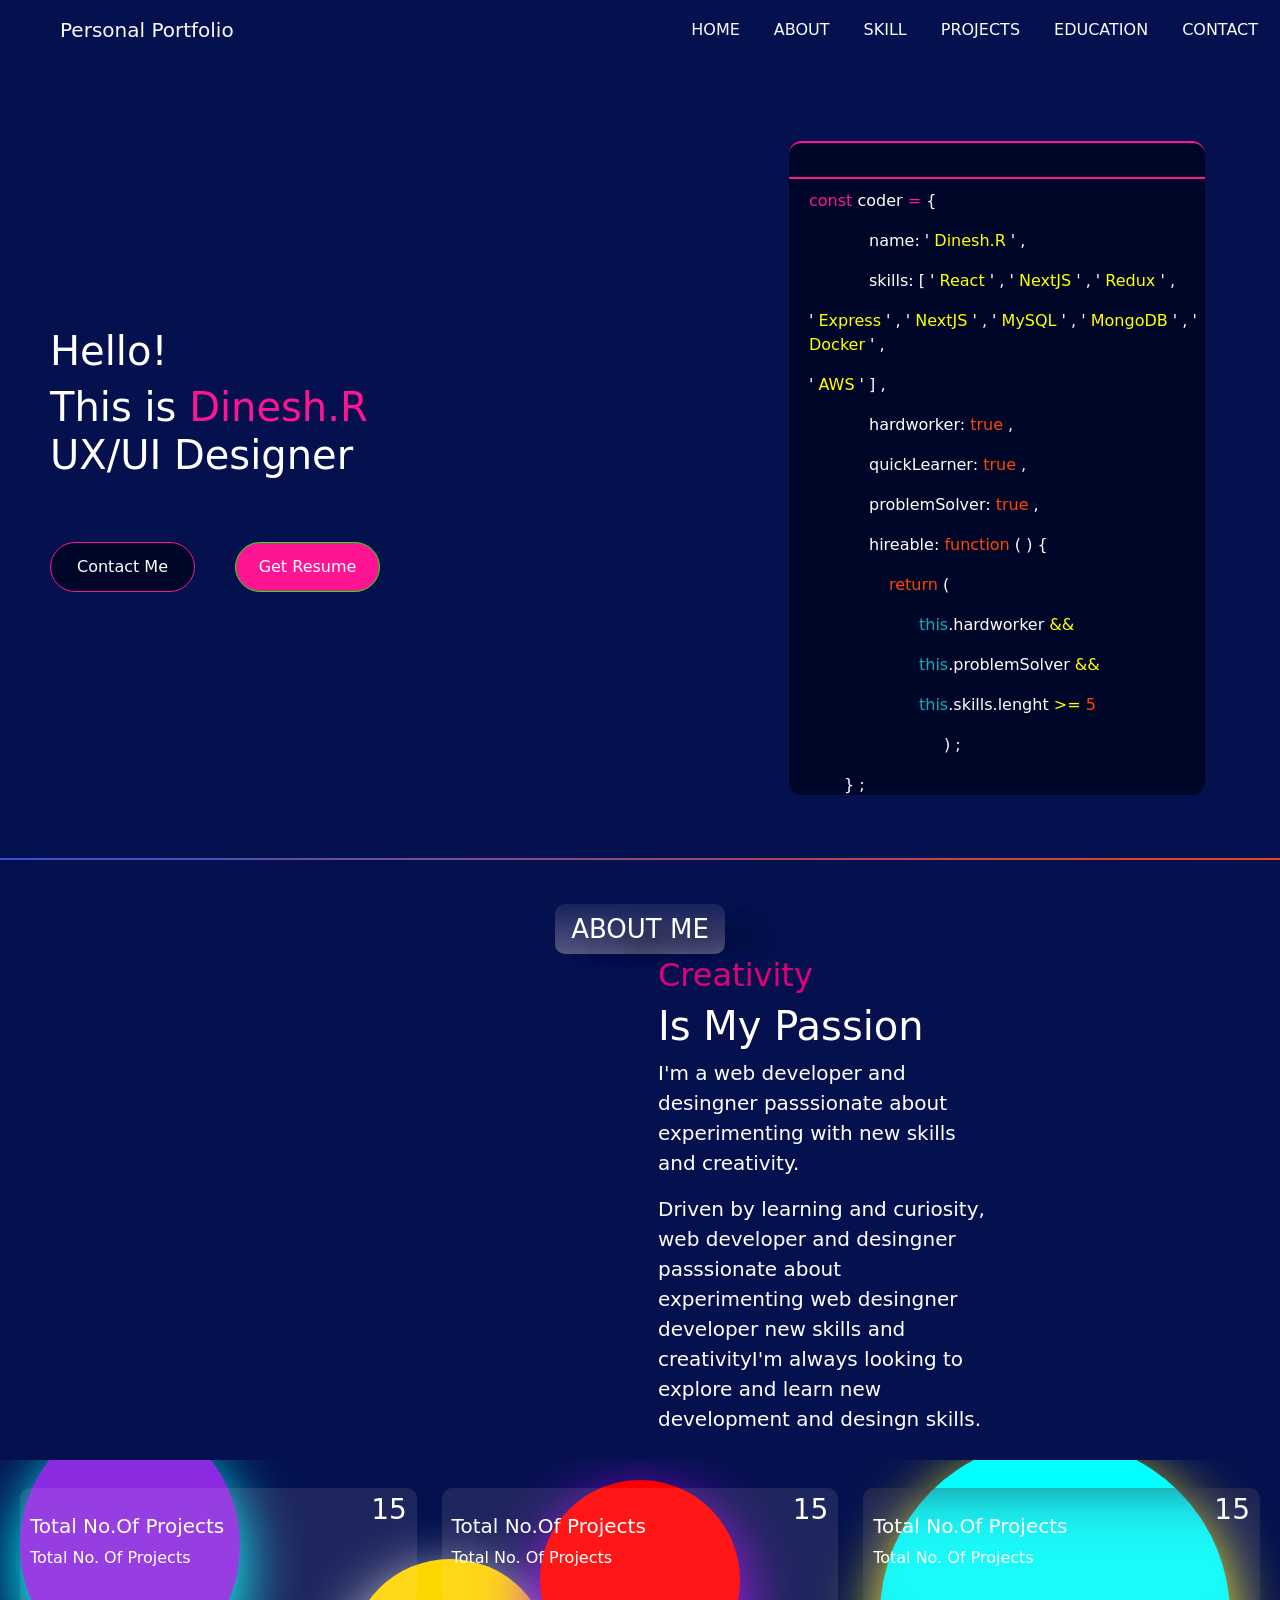
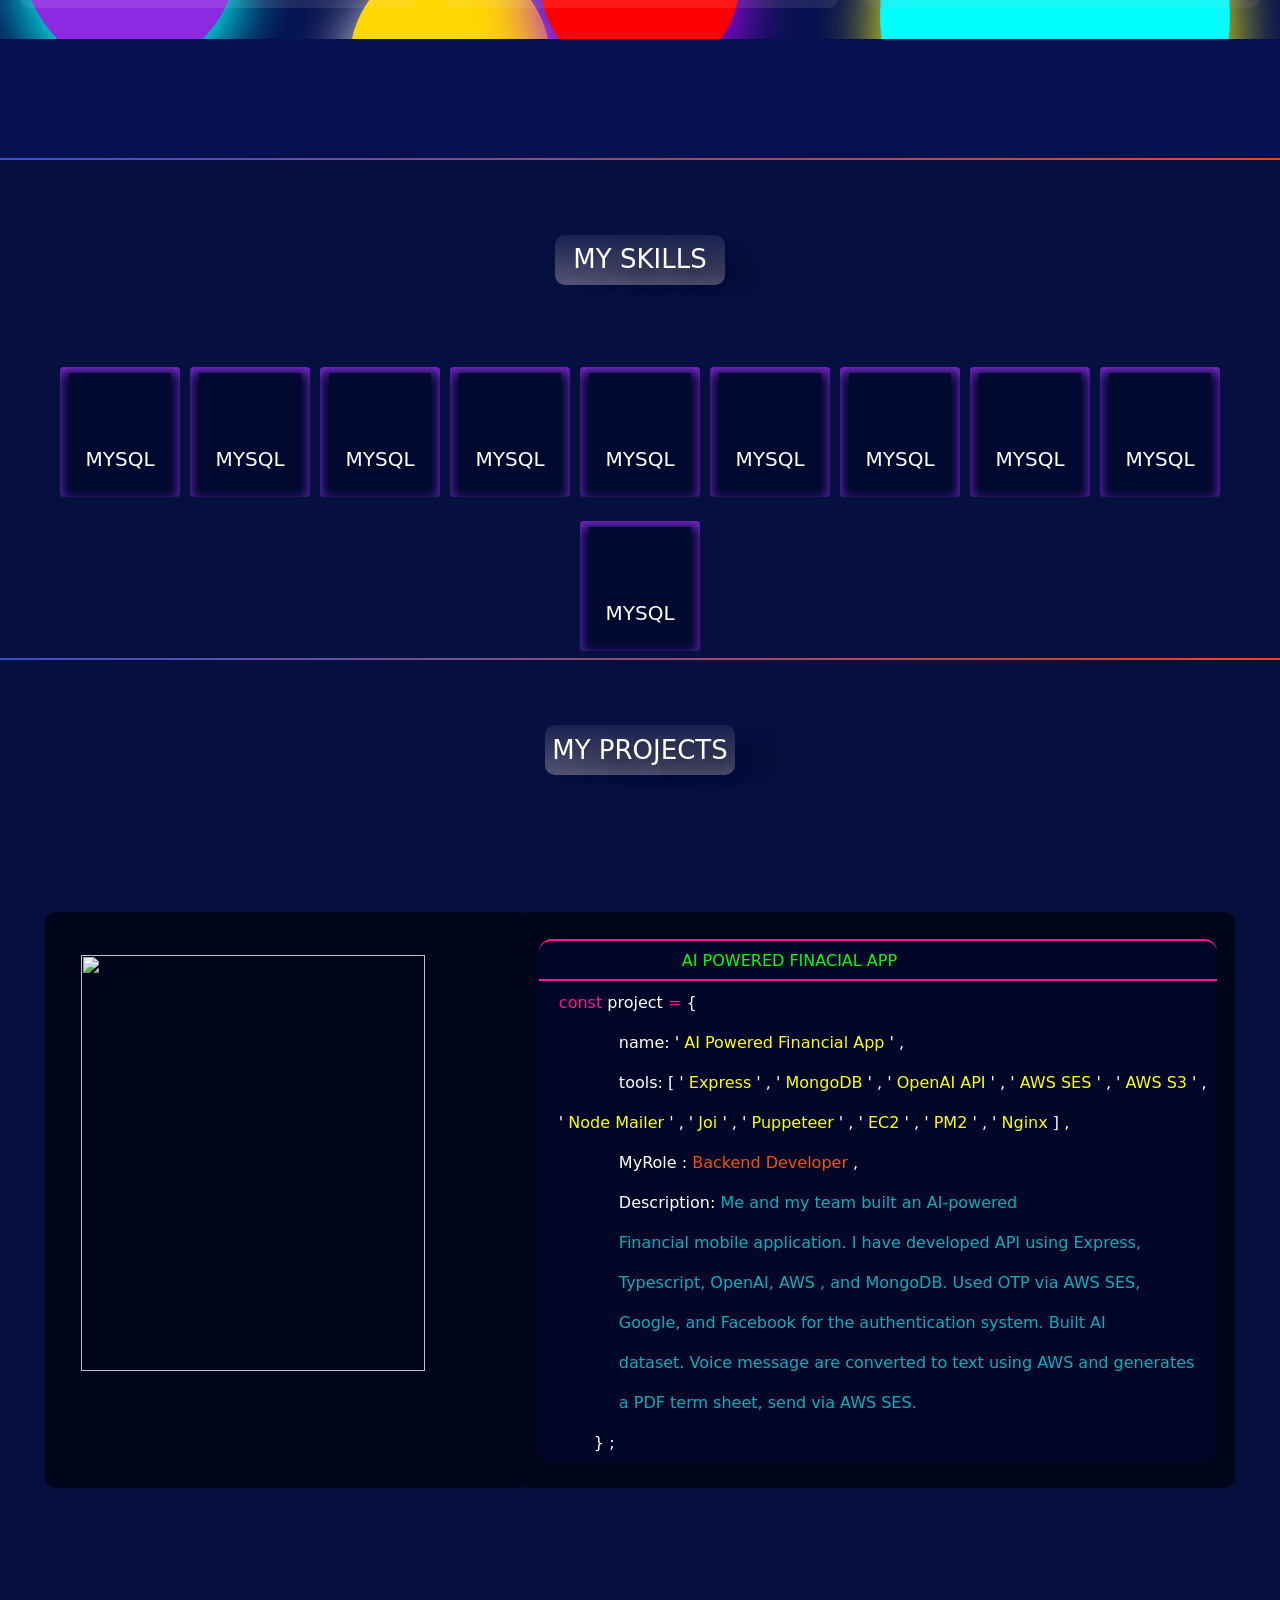
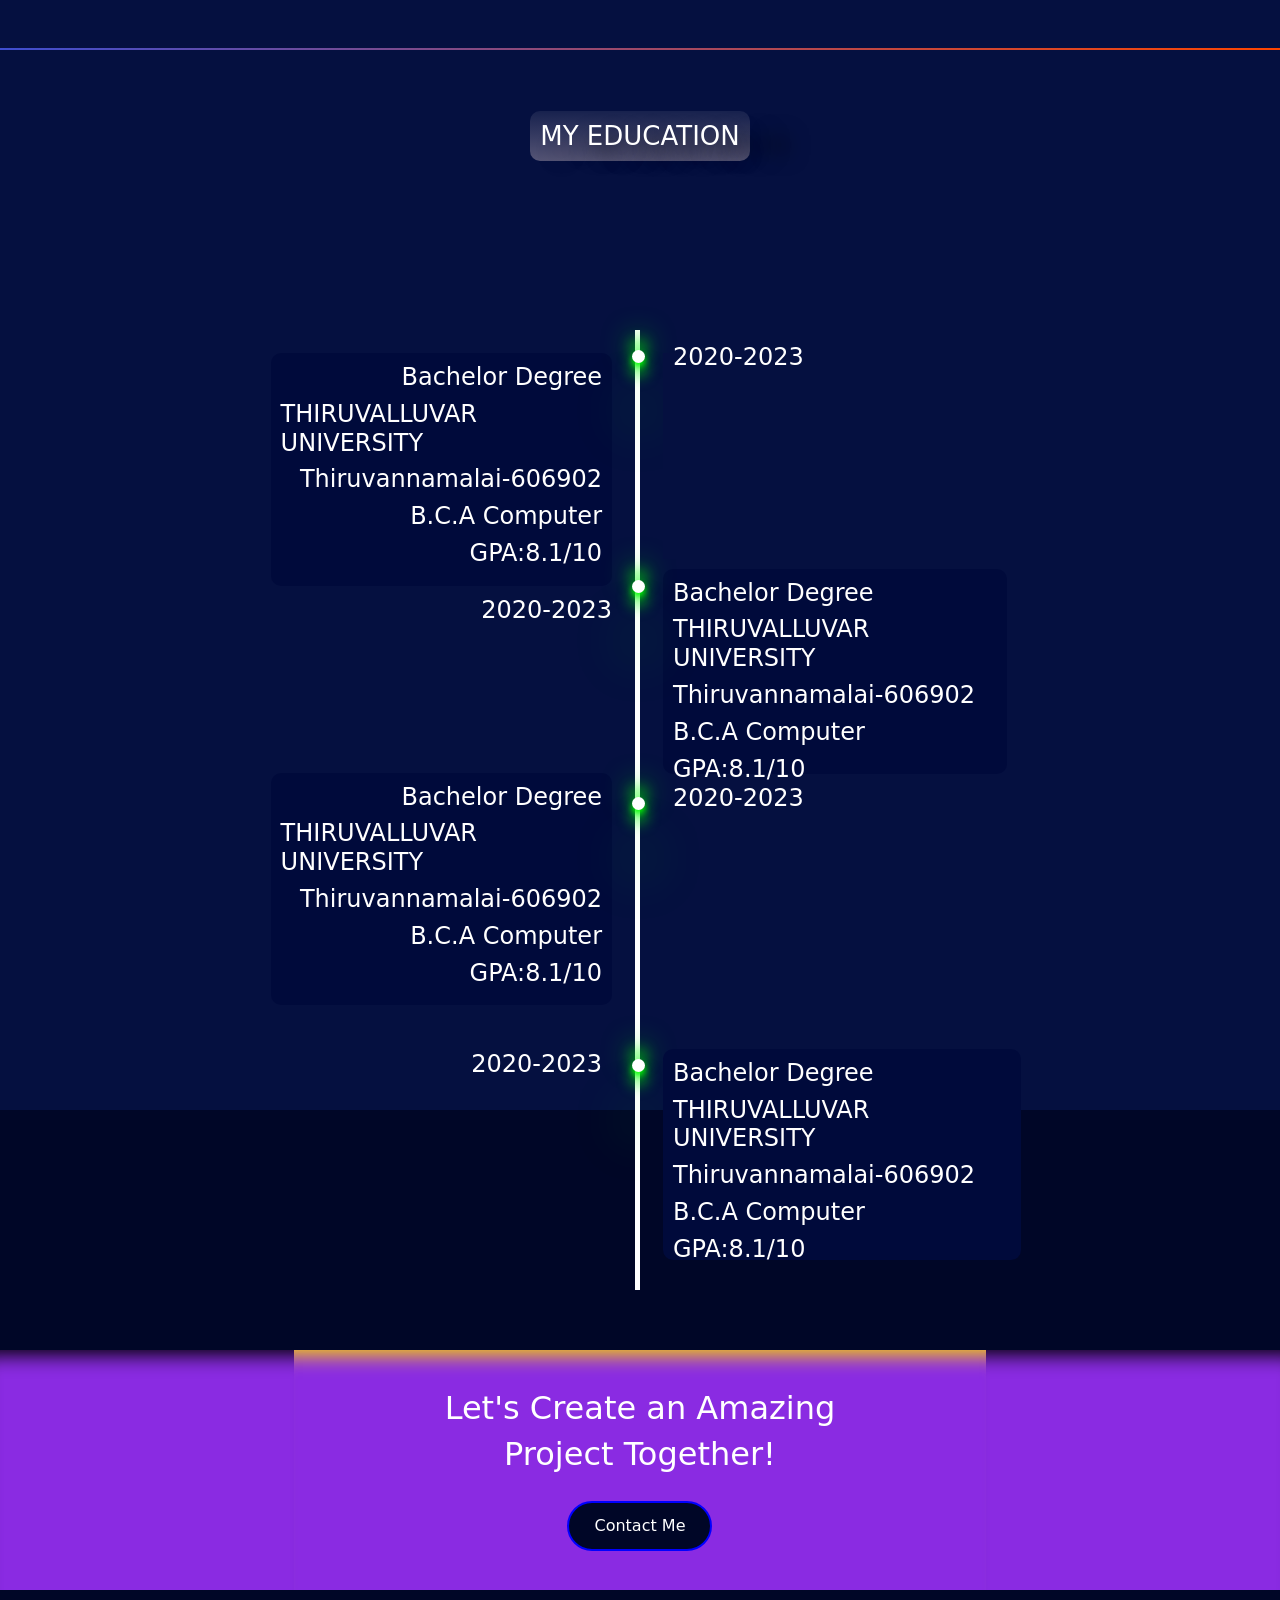
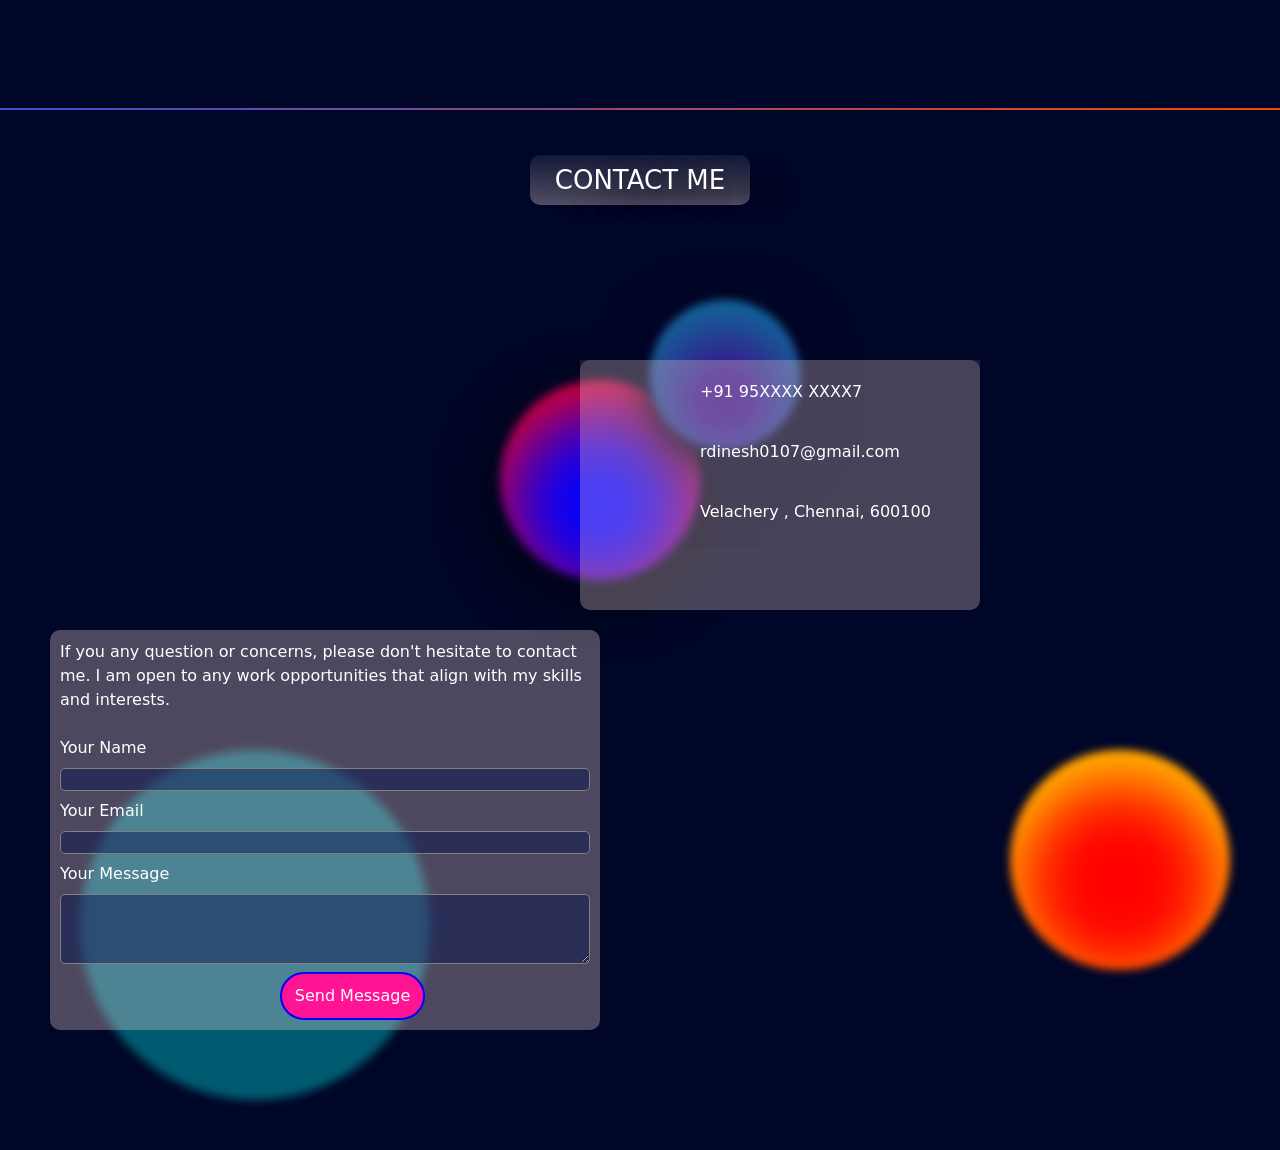
==== index.html @ 6c759d69 "Rename Portfolio-(project-1).html to index.html" ====
<!doctype html>
<html>
<head>
<title></title>
<script src="https://kit.fontawesome.com/ef18cf2ed0.js" crossorigin="anonymous"></script>
<meta name="viewport" content="width=device-width, initial-scale=1.0" />
<link href="https://cdn.jsdelivr.net/npm/bootstrap@5.0.2/dist/css/bootstrap.min.css" rel="stylesheet" integrity="sha384-EVSTQN3/azprG1Anm3QDgpJLIm9Nao0Yz1ztcQTwFspd3yD65VohhpuuCOmLASjC" crossorigin="anonymous">
<link rel="stylesheet" type="text/css" href="./Portfolio-(project-1).CSS"/>
</head>
<body>
    <nav class="navbar navbar-expand-lg navbar-light  abc  ">
  <div class="container-fluid abc ">
    <a class="navbar-brand text-light ps-5" href="#">Personal Portfolio</a>
    <button class="navbar-toggler bg-light" type="button" data-bs-toggle="collapse" data-bs-target="#navbarNavAltMarkup" aria-controls="navbarNavAltMarkup" aria-expanded="false" aria-label="Toggle navigation">
      <span class="navbar-toggler-icon"></span>
    </button>
    <div class="collapse navbar-collapse flex-grow-0   " id="navbarNavAltMarkup">
      <div class="navbar-nav gap-3 hasp text-light">
        <a class="nav-link active text-light" href="#">HOME</a>
        <a class="nav-link active text-light" href="#">ABOUT</a>
        <a class="nav-link active text-light" href="#">SKILL</a>
        <a class="nav-link active text-light" href="#" tabindex="-1" aria-disabled="true">PROJECTS</a>
        <a class="nav-link active text-light" href="#">EDUCATION</a>
        <a class="nav-link active text-light" href="#">CONTACT</a>
      </div>
    </div>
  </div>
</nav>
<div class="hello">
    <div class="hello1">
    <h1>Hello!</h1>
    <h1 class="this1">This is <Span class="dinesh">Dinesh.R</Span> UX/UI Designer</h1>
    <div class="icon">
        <a href="#"><i class="fa-brands fa-github"></i></a>
        <a href="#"><i class="fa-brands fa-x-twitter"></i></a>
        <a href="#"><i class="fa-brands fa-facebook"></i></a>
        <a href="#"><i class="fa-brands fa-square-linkedin"></i></a>
        <a href="#"><i class="fa-solid fa-square-envelope"></i></a>
    </div>
    <div class="meget">
        <button class="contact">Contact Me</button>
        <button class="get">Get Resume</button>
    </div>
    </div>
    <div class="hello2">
        <div class="hello22">

          <div class="heo22">
             <div class="line">
            <p class="colo1"><i class="fa-solid fa-circle"></i></p>
            <p class="colo2"><i class="fa-solid fa-circle"></i></p>
            <p class="colo3"><i class="fa-solid fa-circle"></i></p>
          </div>
            <P class="wh"><span class="co">const</span> coder <span class="co">=</span> { </P>
            <p class="nam">name: '<span class="sal"> Dinesh.R</span> ' ,</p>
            <P class="skil">skills:  [ ' <span class="sal">React</span> ' , ' <span class="sal">NextJS</span> ' , ' <span class="sal">Redux</span> ' , </P>
            <P class="exp"> ' <span class="sal">Express</span> ' , ' <span class="sal">NextJS</span> ' , ' <span class="sal">MySQL</span> ' , ' <span class="sal">MongoDB</span> ' ,  ' <span class="sal">Docker</span> ' , </P>
            <p class="exp"> ' <span class="sal">AWS</span> ' ] , </p>
            <p class="nam">hardworker: <span class="true">true</span> ,</p>
            <p class="nam">quickLearner: <span class="true">true</span> ,</p>
              <p class="nam">problemSolver: <span class="true">true</span> ,</p>
            <p class="nam">hireable: <span class="true">function</span> ( ) {</p>
            <p class="nam1"><span class="true">return</span> (</p>
            <p class="nam2"><span class="this">this</span>.hardworker <span class="sal"> && </span> </p>
            <p class="nam2"><span class="this">this</span>.problemSolver <span class="sal"> && </span> </p>
            <p class="nam2"><span class="this">this</span>.skills.lenght <span class="sal">  >= </span>   <span class="true">   5</span> </p>
            <p class="nam3"> ) ;</p>
            <p class="nam4"> } ;</p>


          </div>
          <div class="heo23">
          <img class="myphoto" src="c:\Users\DINESH R\AppData\Local\Packages\5319275A.WhatsAppDesktop_cv1g1gvanyjgm\LocalState\sessions\A6788C6995C9A8C05C9B4C9B90FE7F0E981AE7CE\transfers\2026-08\WhatsApp Image 2026-02-20 at 7.03.58 PM.jpeg"/>
          </div>
        </div>
    </div>
</div>
<div class="aboutme">
  <div class="abome">
  <button class="out" href="#">ABOUT ME</button>
  </div>
  <div class="dot">
  <div class="dot1">
    <div class="fl1">
        <!-- icon -->
    <i class="fa-regular fa-circle"></i>
    <i class="fa-solid fa-circle"></i>
    <i class="fa-regular fa-circle"></i>
    <i class="fa-solid fa-circle"></i>
    <i class="fa-solid fa-circle"></i>
    <i class="fa-solid fa-circle"></i>
    <i class="fa-solid fa-circle"></i>
    <i class="fa-solid fa-circle"></i>
    <i class="fa-solid fa-circle"></i>
    <i class="fa-solid fa-circle"></i>
    <i class="fa-solid fa-circle"></i>
    <i class="fa-solid fa-circle"></i>
    <i class="fa-solid fa-circle"></i>
    <i class="fa-solid fa-circle"></i>
    <i class="fa-solid fa-circle"></i>
    <i class="fa-solid fa-circle"></i>
    <i class="fa-solid fa-circle"></i>
    <i class="fa-solid fa-circle"></i>
</div>
<div class="fl1">
    <i class="fa-solid fa-circle"></i>
    <i class="fa-regular fa-circle"></i>
    <i class="fa-solid fa-circle"></i>
    <i class="fa-regular fa-circle"></i>
    <i class="fa-solid fa-circle"></i>
    <i class="fa-solid fa-circle"></i>
    <i class="fa-solid fa-circle"></i>
    <i class="fa-solid fa-circle"></i>
    <i class="fa-solid fa-circle"></i>
    <i class="fa-solid fa-circle"></i>
    <i class="fa-solid fa-circle"></i>
    <i class="fa-solid fa-circle"></i>
    <i class="fa-solid fa-circle"></i>
    <i class="fa-solid fa-circle"></i>
    <i class="fa-solid fa-circle"></i>
    <i class="fa-solid fa-circle"></i>
    <i class="fa-solid fa-circle"></i>
    <i class="fa-solid fa-circle"></i>
</div>
<div class="fl1">
    <i class="fa-solid fa-circle"></i>
    <i class="fa-solid fa-circle"></i>
    <i class="fa-regular fa-circle"></i>
    <i class="fa-solid fa-circle"></i>
    <i class="fa-regular fa-circle"></i>
    <i class="fa-solid fa-circle"></i>
    <i class="fa-solid fa-circle"></i>
    <i class="fa-solid fa-circle"></i>
    <i class="fa-solid fa-circle"></i>
    <i class="fa-solid fa-circle"></i>
    <i class="fa-solid fa-circle"></i>
    <i class="fa-solid fa-circle"></i>
    <i class="fa-solid fa-circle"></i>
    <i class="fa-solid fa-circle"></i>
    <i class="fa-solid fa-circle"></i>
    <i class="fa-solid fa-circle"></i>
    <i class="fa-solid fa-circle"></i>
    <i class="fa-solid fa-circle"></i>
</div>
<div class="fl1">
    <i class="fa-solid fa-circle"></i>
    <i class="fa-solid fa-circle"></i>
    <i class="fa-solid fa-circle"></i>
    <i class="fa-regular fa-circle"></i>
    <i class="fa-solid fa-circle"></i>
    <i class="fa-regular fa-circle"></i>
    <i class="fa-solid fa-circle"></i>
    <i class="fa-solid fa-circle"></i>
    <i class="fa-solid fa-circle"></i>
    <i class="fa-solid fa-circle"></i>
    <i class="fa-solid fa-circle"></i>
    <i class="fa-solid fa-circle"></i>
    <i class="fa-solid fa-circle"></i>
    <i class="fa-solid fa-circle"></i>
    <i class="fa-solid fa-circle"></i>
    <i class="fa-solid fa-circle"></i>
    <i class="fa-solid fa-circle"></i>
    <i class="fa-solid fa-circle"></i>
</div>
<div class="fl1">
    <i class="fa-solid fa-circle"></i>
    <i class="fa-solid fa-circle"></i>
    <i class="fa-solid fa-circle"></i>
    <i class="fa-solid fa-circle"></i>
    <i class="fa-regular fa-circle"></i>
    <i class="fa-solid fa-circle"></i>
    <i class="fa-regular fa-circle"></i>
    <i class="fa-solid fa-circle"></i>
    <i class="fa-solid fa-circle"></i>
    <i class="fa-solid fa-circle"></i>
    <i class="fa-solid fa-circle"></i>
    <i class="fa-solid fa-circle"></i>
    <i class="fa-solid fa-circle"></i>
    <i class="fa-solid fa-circle"></i>
    <i class="fa-solid fa-circle"></i>
    <i class="fa-solid fa-circle"></i>
    <i class="fa-solid fa-circle"></i>
    <i class="fa-solid fa-circle"></i>
</div>
<div class="fl1">
    <i class="fa-solid fa-circle"></i>
    <i class="fa-solid fa-circle"></i>
    <i class="fa-solid fa-circle"></i>
    <i class="fa-solid fa-circle"></i>
    <i class="fa-solid fa-circle"></i>
    <i class="fa-regular fa-circle"></i>
    <i class="fa-solid fa-circle"></i>
    <i class="fa-regular fa-circle"></i>
    <i class="fa-solid fa-circle"></i>
    <i class="fa-solid fa-circle"></i>
    <i class="fa-solid fa-circle"></i>
    <i class="fa-solid fa-circle"></i>
    <i class="fa-solid fa-circle"></i>
    <i class="fa-solid fa-circle"></i>
    <i class="fa-solid fa-circle"></i>
    <i class="fa-solid fa-circle"></i>
    <i class="fa-solid fa-circle"></i>
    <i class="fa-solid fa-circle"></i>
</div>
<div class="fl1">
    <i class="fa-solid fa-circle"></i>
    <i class="fa-solid fa-circle"></i>
    <i class="fa-solid fa-circle"></i>
    <i class="fa-solid fa-circle"></i>
    <i class="fa-solid fa-circle"></i>
    <i class="fa-solid fa-circle"></i>
    <i class="fa-regular fa-circle"></i>
    <i class="fa-solid fa-circle"></i>
    <i class="fa-regular fa-circle"></i>
    <i class="fa-solid fa-circle"></i>
    <i class="fa-solid fa-circle"></i>
    <i class="fa-solid fa-circle"></i>
    <i class="fa-solid fa-circle"></i>
    <i class="fa-solid fa-circle"></i>
    <i class="fa-solid fa-circle"></i>
    <i class="fa-solid fa-circle"></i>
    <i class="fa-solid fa-circle"></i>
    <i class="fa-solid fa-circle"></i>
</div>
<div class="fl1">
    <i class="fa-solid fa-circle"></i>
    <i class="fa-solid fa-circle"></i>
    <i class="fa-solid fa-circle"></i>
    <i class="fa-solid fa-circle"></i>
    <i class="fa-solid fa-circle"></i>
    <i class="fa-solid fa-circle"></i>
    <i class="fa-solid fa-circle"></i>
    <i class="fa-regular fa-circle"></i>
    <i class="fa-solid fa-circle"></i>
    <i class="fa-regular fa-circle"></i>
    <i class="fa-solid fa-circle"></i>
    <i class="fa-solid fa-circle"></i>
    <i class="fa-solid fa-circle"></i>
    <i class="fa-solid fa-circle"></i>
    <i class="fa-solid fa-circle"></i>
    <i class="fa-solid fa-circle"></i>
    <i class="fa-solid fa-circle"></i>
    <i class="fa-solid fa-circle"></i>
</div>
<div class="fl1">
    <i class="fa-solid fa-circle"></i>
    <i class="fa-solid fa-circle"></i>
    <i class="fa-solid fa-circle"></i>
    <i class="fa-solid fa-circle"></i>
    <i class="fa-solid fa-circle"></i>
    <i class="fa-solid fa-circle"></i>
    <i class="fa-solid fa-circle"></i>
    <i class="fa-solid fa-circle"></i>
    <i class="fa-regular fa-circle"></i>
    <i class="fa-solid fa-circle"></i>
    <i class="fa-regular fa-circle"></i>
    <i class="fa-solid fa-circle"></i>
    <i class="fa-solid fa-circle"></i>
    <i class="fa-solid fa-circle"></i>
    <i class="fa-solid fa-circle"></i>
    <i class="fa-solid fa-circle"></i>
    <i class="fa-solid fa-circle"></i>
    <i class="fa-solid fa-circle"></i>
</div>
<div class="fl1">
    <i class="fa-solid fa-circle"></i>
    <i class="fa-solid fa-circle"></i>
    <i class="fa-solid fa-circle"></i>
    <i class="fa-solid fa-circle"></i>
    <i class="fa-solid fa-circle"></i>
    <i class="fa-solid fa-circle"></i>
    <i class="fa-solid fa-circle"></i>
    <i class="fa-solid fa-circle"></i>
    <i class="fa-solid fa-circle"></i>
    <i class="fa-regular fa-circle"></i>
    <i class="fa-solid fa-circle"></i>
    <i class="fa-regular fa-circle"></i>
    <i class="fa-solid fa-circle"></i>
    <i class="fa-solid fa-circle"></i>
    <i class="fa-solid fa-circle"></i>
    <i class="fa-solid fa-circle"></i>
    <i class="fa-solid fa-circle"></i>
    <i class="fa-solid fa-circle"></i>
</div>
<div class="fl1">
    <i class="fa-solid fa-circle"></i>
    <i class="fa-solid fa-circle"></i>
    <i class="fa-solid fa-circle"></i>
    <i class="fa-solid fa-circle"></i>
    <i class="fa-solid fa-circle"></i>
    <i class="fa-solid fa-circle"></i>
    <i class="fa-solid fa-circle"></i>
    <i class="fa-solid fa-circle"></i>
    <i class="fa-solid fa-circle"></i>
    <i class="fa-solid fa-circle"></i>
    <i class="fa-regular fa-circle"></i>
    <i class="fa-solid fa-circle"></i>
    <i class="fa-regular fa-circle"></i>
    <i class="fa-solid fa-circle"></i>
    <i class="fa-solid fa-circle"></i>
    <i class="fa-solid fa-circle"></i>
    <i class="fa-solid fa-circle"></i>
    <i class="fa-solid fa-circle"></i>
</div>
<div class="fl1">
    <i class="fa-solid fa-circle"></i>
    <i class="fa-solid fa-circle"></i>
    <i class="fa-solid fa-circle"></i>
    <i class="fa-solid fa-circle"></i>
    <i class="fa-solid fa-circle"></i>
    <i class="fa-solid fa-circle"></i>
    <i class="fa-solid fa-circle"></i>
    <i class="fa-solid fa-circle"></i>
    <i class="fa-solid fa-circle"></i>
    <i class="fa-solid fa-circle"></i>
    <i class="fa-solid fa-circle"></i>
    <i class="fa-regular fa-circle"></i>
    <i class="fa-solid fa-circle"></i>
    <i class="fa-regular fa-circle"></i>
    <i class="fa-solid fa-circle"></i>
    <i class="fa-solid fa-circle"></i>
    <i class="fa-solid fa-circle"></i>
    <i class="fa-solid fa-circle"></i>
</div>
<div class="fl1">
    <i class="fa-solid fa-circle"></i>
    <i class="fa-solid fa-circle"></i>
    <i class="fa-solid fa-circle"></i>
    <i class="fa-solid fa-circle"></i>
    <i class="fa-solid fa-circle"></i>
    <i class="fa-solid fa-circle"></i>
    <i class="fa-solid fa-circle"></i>
    <i class="fa-solid fa-circle"></i>
    <i class="fa-solid fa-circle"></i>
    <i class="fa-solid fa-circle"></i>
    <i class="fa-solid fa-circle"></i>
    <i class="fa-solid fa-circle"></i>
    <i class="fa-regular fa-circle"></i>
    <i class="fa-solid fa-circle"></i>
    <i class="fa-regular fa-circle"></i>
    <i class="fa-solid fa-circle"></i>
    <i class="fa-solid fa-circle"></i>
    <i class="fa-solid fa-circle"></i>
</div>
<div class="fl1">
    <i class="fa-solid fa-circle"></i>
    <i class="fa-solid fa-circle"></i>
    <i class="fa-solid fa-circle"></i>
    <i class="fa-solid fa-circle"></i>
    <i class="fa-solid fa-circle"></i>
    <i class="fa-solid fa-circle"></i>
    <i class="fa-solid fa-circle"></i>
    <i class="fa-solid fa-circle"></i>
    <i class="fa-solid fa-circle"></i>
    <i class="fa-solid fa-circle"></i>
    <i class="fa-solid fa-circle"></i>
    <i class="fa-solid fa-circle"></i>
    <i class="fa-solid fa-circle"></i>
    <i class="fa-regular fa-circle"></i>
    <i class="fa-solid fa-circle"></i>
    <i class="fa-regular fa-circle"></i>
    <i class="fa-solid fa-circle"></i>
    <i class="fa-solid fa-circle"></i>
</div>
<div class="fl1">
    <i class="fa-solid fa-circle"></i>
    <i class="fa-solid fa-circle"></i>
    <i class="fa-solid fa-circle"></i>
    <i class="fa-solid fa-circle"></i>
    <i class="fa-solid fa-circle"></i>
    <i class="fa-solid fa-circle"></i>
    <i class="fa-solid fa-circle"></i>
    <i class="fa-solid fa-circle"></i>
    <i class="fa-solid fa-circle"></i>
    <i class="fa-solid fa-circle"></i>
    <i class="fa-solid fa-circle"></i>
    <i class="fa-solid fa-circle"></i>
    <i class="fa-solid fa-circle"></i>
    <i class="fa-solid fa-circle"></i>
    <i class="fa-regular fa-circle"></i>
    <i class="fa-solid fa-circle"></i>
    <i class="fa-regular fa-circle"></i>
    <i class="fa-solid fa-circle"></i>
</div>
<div class="fl1">
    <i class="fa-solid fa-circle"></i>
    <i class="fa-solid fa-circle"></i>
    <i class="fa-solid fa-circle"></i>
    <i class="fa-solid fa-circle"></i>
    <i class="fa-solid fa-circle"></i>
    <i class="fa-solid fa-circle"></i>
    <i class="fa-solid fa-circle"></i>
    <i class="fa-solid fa-circle"></i>
    <i class="fa-solid fa-circle"></i>
    <i class="fa-solid fa-circle"></i>
    <i class="fa-solid fa-circle"></i>
    <i class="fa-solid fa-circle"></i>
    <i class="fa-solid fa-circle"></i>
    <i class="fa-solid fa-circle"></i>
    <i class="fa-solid fa-circle"></i>
     <i class="fa-regular fa-circle"></i>
    <i class="fa-solid fa-circle"></i>
     <i class="fa-regular fa-circle"></i>
   

</div>
<div class="fl1">
    <i class="fa-solid fa-circle"></i>
    <i class="fa-solid fa-circle"></i>
    <i class="fa-solid fa-circle"></i>
    <i class="fa-solid fa-circle"></i>
    <i class="fa-solid fa-circle"></i>
    <i class="fa-solid fa-circle"></i>
    <i class="fa-solid fa-circle"></i>
    <i class="fa-solid fa-circle"></i>
    <i class="fa-solid fa-circle"></i>
    <i class="fa-solid fa-circle"></i>
    <i class="fa-solid fa-circle"></i>
    <i class="fa-solid fa-circle"></i>
    <i class="fa-solid fa-circle"></i>
    <i class="fa-solid fa-circle"></i>
    <i class="fa-solid fa-circle"></i>
    <i class="fa-solid fa-circle"></i>
    <i class="fa-regular fa-circle"></i>
    <i class="fa-solid fa-circle"></i>

</div>
  </div>
  <div class="creativity">
    <h2 class="crea">Creativity</h2>
    <h1 class="crea1">Is My Passion</h1>
    <P class="crea2">I'm a web developer and desingner passsionate about experimenting with new skills and creativity.</p> 
    <p class="crea3">Driven by learning and curiosity, web developer and desingner passsionate about experimenting  web desingner developer  new skills and creativityI'm always looking to explore and learn new development and desingn skills.</P>
  </div>
  </div>
</div>
<div class="boo">
 
    <div class="bo1">
    <div class="boo1"></div>
    <div class="boo2"></div>
    <div class="boo3"></div>
    <div class="boo4"></div>
    </div>
    <div class="bo2">
    <div class="op1">
    <p><i class="fa-solid fa-circle"></i></p> 
    <h3>15</h3>  
    <h5>Total No.Of Projects</h5>
    <span>Total No. Of Projects</span>
    </div>
    <div class="op2">
    <p><i class="fa-solid fa-circle"></i></p> 
    <h3>15</h3>  
    <h5>Total No.Of Projects</h5>
    <span>Total No. Of Projects</span>
    </div>
    <div class="op3">
    <p><i class="fa-solid fa-circle"></i></p> 
    <h3>15</h3>  
    <h5>Total No.Of Projects</h5>
    <span>Total No. Of Projects</span>
    </div>
    </div>
</div>
<div class="myskil">
<div class="my">
<button class="out1">MY SKILLS</button>
</div>
<div class="my1">
<div class="MySQL">
<div class="sl">
<p class="sql">MYSQL</p>
</div>
</div>
<div class="MySQL">
<div class="sl">
<p class="sql">MYSQL</p>
</div>

</div>
<div class="MySQL">
<div class="sl">
<p class="sql">MYSQL</p>
</div>
</div>
<div class="MySQL">
<div class="sl">
<p class="sql">MYSQL</p>
</div>
</div>
<div class="MySQL">
    <div class="sl">
<p class="sql">MYSQL</p>
</div>
</div>
<div class="MySQL">
<div class="sl">
<p class="sql">MYSQL</p>
</div>
</div>
<div class="MySQL">
<div class="sl">
<p class="sql">MYSQL</p>
</div>
</div>
<div class="MySQL">
<div class="sl">
<p class="sql">MYSQL</p>
</div>
</div>
<div class="MySQL">
<div class="sl">
<p class="sql">MYSQL</p>
</div>
</div>
<div class="MySQL">
<div class="sl">
<p class="sql">MYSQL</p>
</div>
</div>
<!-- <div class="MySQL">
 <div class="sl">
<p class="sql">MYSQL</p>
</div> 
</div> -->
</div>
</div>
<div class="mypro">
<div class="mypro1">
    <button class="myproject">MY PROJECTS</button>
</div>

<div class="mypro2">
 <div class="machine">
    <div class="machine1">
    <img class="phone" src="https://images.pexels.com/photos/14127564/pexels-photo-14127564.jpeg"/>
    </div>
    <div class="machine2">
        <div class="boxg">
         <div class="seheo22">
             <div class="line">
            <p class="colo1"><i class="fa-solid fa-circle"></i></p>
            <p class="colo2"><i class="fa-solid fa-circle"></i></p>
            <p class="colo3"><i class="fa-solid fa-circle"></i></p>
            <p class="ai">AI POWERED FINACIAL APP</p>
          </div>
            <P class="wh"><span class="co">const</span> project <span class="co"> =</span> { </P>
            <p class="nam">name: '<span class="sal"> AI Powered Financial App</span> ' ,</p>
            <P class="skil">tools:  [ ' <span class="sal">Express</span> ' , ' <span class="sal">MongoDB</span> ' , ' <span class="sal">OpenAI API</span> ' , ' <span class="sal">AWS SES</span> '  , ' <span class="sal">AWS S3</span> ' , </P>
            <P class="exp"> ' <span class="sal">Node Mailer</span> ' , ' <span class="sal">Joi</span> ' , ' <span class="sal">Puppeteer</span> ' , ' <span class="sal">EC2</span> ' ,  ' <span class="sal">PM2</span> ' ,  ' <span class="sal">Nginx</span> ] , </P>
            <p class="nam">MyRole  : <span class="backend">Backend Developer</span> ,</p>
            <p class="nam">Description: <span class="this"> Me  and  my  team  built  an  AI-powered</span></p>
            <p class="nam"><span class="this">Financial mobile application. I have developed API using Express,</span> </p>
            <p class="nam"><span class="this">Typescript, OpenAI, AWS , and MongoDB. Used OTP  via AWS SES, </span> </p>
            <p class="nam"><span class="this">Google, and Facebook for the authentication system. Built AI</span> </p>
            <p class="nam"><span class="this">dataset. Voice message are converted to text using AWS  and generates</span> </p>
            <p class="nam"><span class="this">a PDF term sheet, send via AWS SES.</span> </p>
            <p class="nam4"> } ;</p>
          </div> 
    </div>
    </div>
    </div> 
</div>
</div>
<div class="myedu">
    <div class="edu">
        <button class="ed">MY EDUCATION</button>
    </div>
</div>
<div class="clas">
    <div class="cla1">
    <div class="tot"></div>
    <div class="tot1"></div>
    <div class="tot2"></div>
    <div class="tot3"></div>
    <div class="gpa1">
        <h4>Bachelor Degree</h4>
        <h4>THIRUVALLUVAR UNIVERSITY</h4>
        <h4>Thiruvannamalai-606902</h4>
        <h4>B.C.A Computer</h4>
        <h4>GPA:8.1/10</h4>
    </div>
    <div class="gpa2">
        <h4>2020-2023</h4>
    </div>
    <div class="gpa3">
         <h4>Bachelor Degree</h4>
        <h4>THIRUVALLUVAR UNIVERSITY</h4>
        <h4>Thiruvannamalai-606902</h4>
        <h4>B.C.A Computer</h4>
        <h4>GPA:8.1/10</h4>
    </div>
    <div class="gpa4">
        <h4>2020-2023</h4>
    </div>

    </div>
    <div class="cla2">
    <div class="gpa5">
        <h4>2020-2023</h4>
    </div>
    <div class="gpa6">
         <h4>Bachelor Degree</h4>
        <h4>THIRUVALLUVAR UNIVERSITY</h4>
        <h4>Thiruvannamalai-606902</h4>
        <h4>B.C.A Computer</h4>
        <h4>GPA:8.1/10</h4>
    </div>
    <div class="gpa7">
        <h4>2020-2023</h4>
    </div>
    </div>
</div>
<div class="le">
    <div class="le1">
        <div class="l1">
        <div class="ll1"></div>
        <div class="ll2"></div>
        </div>
        <div class="l2">
            <div class="gpa8">
         <h4>Bachelor Degree</h4>
        <h4>THIRUVALLUVAR UNIVERSITY</h4>
        <h4>Thiruvannamalai-606902</h4>
        <h4>B.C.A Computer</h4>
        <h4>GPA:8.1/10</h4>
    </div>
        </div>
    </div>
    <div class="le2">
    <div class="lee1"></div>
    <div class="lee2">
    <h2>Let's Create an Amazing</h2>
    <h2>Project Together!</h2>
    <button class="contact">Contact Me</button>
    </div>
    <div class="lee3"></div>
    </div>
    <div class="le3"></div>
</div>
<div class="contac">
<div class="con1">
    <button class="ed">CONTACT ME</button>
</div>
<div class="con2">
<div class="bubble1"></div>
<div class="bubble2"></div>
<div class="bubble3"></div>
<div class="bubble4"></div>
<div class="email1">
    <p>If you any question or concerns, please don't hesitate to contact me. I am open to any work opportunities that align with my skills and interests.</p>
    <label>Your Name</label>
    <input  type="text" placeholder=""/>
    <label>Your Email</label>
    <input  type="text" placeholder=""/>
    <label>Your Message</label>
    <textarea  type="text" placeholder=""></textarea>
    <button class="contact">Send Message</button>
</div>
<div class="email2">
<div class="phone1">
    <div class="ph1">
        <i class="fa-solid fa-square-phone"></i>
        <i class="fa-solid fa-square-phone"></i>
        <i class="fa-solid fa-square-phone"></i>    
    </div>
    <div class="ph2">
        <p>+91 95XXXX XXXX7</p>
        <p>rdinesh0107@gmail.com</p>
        <p>Velachery , Chennai, 600100</p>
    </div>
</div>
 <div class="phone2">
        <i class="fa-solid fa-square-phone"></i>
        <i class="fa-solid fa-square-phone"></i>
        <i class="fa-solid fa-square-phone"></i>
        <i class="fa-solid fa-square-phone"></i>
        <i class="fa-solid fa-square-phone"></i>          
 </div>
</div>
</div>
</div>
<script src="https://cdn.jsdelivr.net/npm/bootstrap@5.0.2/dist/js/bootstrap.bundle.min.js" integrity="sha384-MrcW6ZMFYlzcLA8Nl+NtUVF0sA7MsXsP1UyJoMp4YLEuNSfAP+JcXn/tWtIaxVXM" crossorigin="anonymous"></script>
</body>
</html>
---- Portfolio-(project-1).CSS ----
*{
    margin: 0px;
    padding: 0px;
    box-sizing: border-box;

}
.abc{
    background-color: #05114f;
}
.hasp a {
    margin-right: 2px;
    position: relative;
    z-index: 1;
    padding: 10px;

}
.hasp a::before{
    content: "";
    position: absolute;
    height: 0%;
    width: 0%;
    background: linear-gradient( 90deg,lime,orangered);
    left: 0px;
    transform: skew(60deg);
    transition: all 1s;
    z-index: -1;
    top: 10px;


}
.hasp a:hover::before{
    height: 60%;
    width: 100%;
}
.hasp a:hover::after{
    height: 60%;
    width: 100%;
}
.hasp a::after{
    content: "";
    position: absolute;
    height: 0%;
    width: 0%;
    background: linear-gradient( 360deg,red,rgb(99, 5, 186));
    left: 0%;
    transform: skew(-60deg);
    transition: all 1s;
    z-index: -1;


}
.hello{
    height: 800px;
    width: 100%;
    background-color:#05114f;
    display: flex;
    flex-wrap: wrap;
    justify-content: center;
    align-items: center;
    border-bottom: 2px solid deeppink ; 
    border-image: linear-gradient(-100deg , orangered, #3a4ed5)1;
     
}
.hello1{
    height: 100%;
    width: 50%;
    background-color: #05114f;
    display: flex;
    justify-content: center;
    align-items: start;
    flex-direction: column;
    padding-left: 50px;
    color: white;
}
.hello2{
    height: 100%;
    width: 50%;
    background-color:#05114f;
    display: flex;
    justify-content: end;
    align-items: center;
   
    

}
.this1{
    width: 400px;
}
.dinesh{
    color: deeppink;
}
.icon{
    font-size: 35px;
    padding-top: 25px;

}
.meget{
    display: flex;
    gap: 40px;
    padding-top: 30px;
}
.contact{
    padding: 10px;
    height: 50px;
    width: 145px;
    border-radius: 30px;
    border: 1px solid deeppink;
    background-color:#000627;
    color: white;
    display: flex;
    justify-content: center;
    align-items: center;
    transition-property: background-color, width,height,color, border-radius,;
    transition-duration: all 1s;
    transition-delay: all;
}
.contact:hover{
    background-color: lime;
    border-radius: 30px;
    border: 2px solid blueviolet;
    transform: scale(1.4);
    transition: 2s;
}
.get{
    padding: 10px;
    height: 50px;
    width: 145px;
    border-radius: 30px;
    background-color: deeppink;
    /* background: linear-gradient( 100deg,rgb(250, 10, 138),rgb(99, 5, 186));  */
    border: none;
    display: flex;
    justify-content: center;
    align-items: center;
    color: white;
    transition-property: background-color, width,height,color, border-radius,;
    transition-duration: all 1s;
    transition-delay: all;
    border: 1px solid lime;

   
   
}
.get:hover{
    width: 135px;
    height: 40px;
    border-radius: 20px;
    background-color:rgb(5, 129, 151);
    border: 2px solid gold; 
    transform: scale(1.4);
    transition: 2s;

}

.hello22{
    height: 90%;
    width: 65%;
    background-color:#05114f;
    display: flex;
    justify-content: center;
    align-items: start;
    margin-right: 75px;
    border-radius: 14px;
    margin-left: 25px;
    margin-top: 18px;
    flex-direction: column;
    position: relative;
    transition: all 1s;
    transform-style: preserve-3d;
    transform: perspective(100px);
    border-radius: 10px;
    
}
.line{
    background-color:#000627;
    height: 8%;
    width: 100%;
    border-top-left-radius:13px;
    border-top-right-radius:13px;
    border-top: 2px solid deeppink ;
    border-bottom: 2px solid deeppink ;
    display: flex;
    justify-content: start;
    align-items: center;
    padding-left: 25px;
    padding-top: 18px;
    gap: 6px;
    
}
.colo1{
    color: sandybrown;
}
.colo2{
    color: orangered;
}
.colo3{
    color:aqua;
}
.heo22{
    height: 91%;
    width: 100%;
    background-color:#000627;
    border-radius:13px;
    display: flex;
    flex-direction: column;
     position: absolute;
     transform-style: preserve-3d;

}
.heo23{
    height: 91%;
    width: 100%;
    background-color:blueviolet;
    border-radius:10px;
    display: flex;
    flex-direction: column;
    position: absolute;
    transform: rotateY(180deg);
    backface-visibility: hidden;
    transform-style: preserve-3d;

}
.myphoto{
    width: 100%;
    height: 100%;
    border-radius:10px;
    
}

.hello22:hover{
    transform: rotateY(180deg);
}
.co{
    color: deeppink;
}
.wh{
    color: white;
    padding-top: 10px;
    padding-left: 20px;
}
.sal{
    color: yellow;
}
.nam{
    color: white;
    padding-left: 80px;
}
.nam1{
    color: white;
    padding-left: 100px;
}
.skil{
    color: white;
    padding-left: 80px;
}
.exp{
    color: white;
    padding-left: 20px;
}
.true{
    color: orangered;
}
.nam2{
    color: white;
    padding-left: 130px;
}
.this{
    color: rgb(6, 175, 190);
}
.nam3{
    color: white;
    padding-left: 155px;
}
.nam4{
    color: white;
    padding-left: 55px;
}
.aboutme{
    height: 600px;
    width: 100%;
    background-color: aqua;
    display: flex;
   flex-direction: column;

}
.abome{
    height: 23%;
    width: 100%;
    background-color:#05114f;
    display: flex;
    justify-content: center;
    align-items: center;
}
.dot{
    height: 77%;
    width: 100%;
    background-color: #05114f;
    display:flex;
}
.dot1{
    height: 80%;
    width: 100%;
    background-color:#05114f;
    display:flex;

}
.rotate-center-norma { 
    animation: rotate-center-normal 0.6s cubic-bezier(0.645, 0.045, 0.355, 1.000) 0s 1 normal both; 
}
  @keyframes rotate-center {
    0%{ transform: rotate(0); 
    }
     100% { transform: rotate(360deg);
    }
 }


.creativity{
    height: 80%;
    width: 100%;
    background-color:#05114f;
    display:flex;
    padding-top: 40px;
    flex-direction: column;
    justify-content: center;
    
    
}
.out{
    background: linear-gradient(180deg, rgba(255, 250, 250, 0.073),rgba(255, 230, 230, 0.322)) ;
    text-shadow: 10px 20px 30px rgba(1, 29, 22, 0.098),50px 10px 20px rgba(0, 0, 0, 0.619),10px 15px 20px rgba(32, 9, 1, 0.189);
    color: white;
    height: 50px;
    width: 170px;
    border-radius: 10px;
    font-size: 26px;
    border: none;
    transition-property: background-color, width,height,color, border-radius,;
    transition-duration: all 1s;
    transition-delay: all;
}
.out:hover{
    background:linear-gradient(90deg, orangered,gold);
    border-radius: 20px;
    border: 2px solid lime;
}

.dot1{
    padding-left: 50px;
    padding-right: 20px;
    display: flex;
    flex-direction: column;
}
.crea{
    color: rgb(224, 1, 120);
}
.crea1{
    color: white;
}
.crea2{
    color: white;
    font-size: 20px;
    width: 330px;
}
.crea3{
    color: white;
    font-size: 20px;
    width: 330px;
}
div .fl1 .fa-solid{
   color:gray ;
   
}
.boo{
    height: 300px;
    width: 100%;
    background-color: #05114f;
    border-bottom: 2px solid blueviolet ;
    border-image: linear-gradient(-100deg , orangered, #3a4ed5)1;
   
}
.bo1{
    height:60%;
    width: 100%;
    background-color:#05114f;
    display: flex;
    justify-content: center;
    align-items: center;
    flex-direction: row;
    overflow: hidden;
    position: relative;
    
    
}
 .bo2{
    height:40%;
    width: 100%;
    background-color:#05114f;
    display: flex;
    padding-right: 20px;
    padding-left:20px ;
    justify-content: center;
    align-items: center;
    flex-direction: row;
    position: relative;
    justify-content: space-between;
    /* animation-name:a3;
    animation-duration: 5s;
    animation-iteration-count:infinite; */
 }
.boo1{
    height: 250px;
    width: 220px;
    background-color: blueviolet;
    border-radius: 50%;   
    display: flex;
    position: absolute;
    top: -40px;
    left: 20px;
    box-shadow: aqua 0px 22px 60px 4px;
    animation-name:a4;
    animation-duration: 10s;
    animation-iteration-count:infinite;

}
 @keyframes a4{
0%{
    transform: translatex(0,0);
}
25%{
    transform: translatex(-100px);
}
50%{
   transform: translatex(1300px);

}

100%{
    transform: translateX(0px);
}

}
@keyframes a3{
    0%{

        transform: rotateX(360deg);
    }
    50%{
        transform: rotateX(360deg);
    }
}
.boo1:hover{
    
    transform: translate(1280px,50px);
    transition: 3s;
    transition-delay:0.01s;
    
}
.boo2:hover{
    
    transform: translate(970px,-100px);
    transition: 3s;
    transition-delay:0.01s;
}
.boo3:hover{
    
    transform: translate(660px,-30px);
    transition: 3s;
    transition-delay:0.01s;
}
.boo4:hover{
    
    transform: translate(50px,20px);
    transition: 3s;
    transition-delay:0.01s;
}
.boo2{
    height: 200px;
    width: 200px;
    background-color:gold;
    border-radius: 50%;   
    display: flex;
    position: absolute;
    bottom: -120px;
    left: 350px;
    box-shadow:white 0px 22px 60px 4px;
    animation-name:a5;
    animation-delay: 2s;
    animation-duration: 10s;
    animation-iteration-count:infinite;    
    
}
 @keyframes a5{
0%{
    transform: translatex(980px);
}
25%{
    transform: translatex(-400px);
}
 50%{
   transform: translatex(950px); 
} 
75%{
    transform: translatex(-250px);
}
100%{
    transform: translatex(-350px);
}

}
@keyframes a3{
    0%{

        transform: rotateX(360deg);
    }
    50%{
        transform: rotateX(360deg);
    }
}
.boo3{
    height: 200px;
    width: 200px;
    background-color:red;
    border-radius: 50%; 
    display: flex;   
    position: absolute;
    top: 20px;
     box-shadow: rgb(171, 5, 243) 0px 22px 60px 4px;
     animation-name:a6;
    animation-delay: 2s;
    animation-duration: 10s;
    animation-iteration-count:infinite;   
}
 @keyframes a6{
25%{
    transform: translatex(650px);
}
50%{
   transform: translatex(-700px); 
}
75%{
    transform: translatex(0px);
}
100%{
    transform: translatex(650px);
}
}
@keyframes a3{
    0%{

        transform: rotateX(-360deg);
    }
    50%{
        transform: rotateX(-360deg);
    }
}
.boo4{
    height: 350px;
    width: 350px;
    background-color:aqua;
    border-radius: 50%;
    display: flex;   
    position: absolute;
    top: -20px;
    right: 50px;
    box-shadow:rgb(254, 254, 19) 0px 22px 60px 4px;
    animation-name:a7;
    /* animation-delay: 2s; */
    animation-duration: 10s;
    animation-iteration-count:infinite;  
}
 @keyframes a7{
0%{
    transform: translatex(0,0);
}

50%{
   transform: translatex(-1480px); 
}
75%{
    transform: translatex(80px);
}
100%{
    transform: translatex(80px);
}

}
@keyframes a3{
    0%{

        transform: rotateX(-360deg);
    }
    50%{
        transform: rotateX(-360deg);
    }
}
.myskil{
    height: 500px;
    width: 100%;
    background-color: gold;
    display: flex;
    flex-wrap: wrap;
    border-bottom: 1px solid blueviolet ;
    border-image: linear-gradient(-100deg , orangered, #3a4ed5)1;


}
.my{
    height: 40%;
    width: 100%;
    background-color:#051040;
    display: flex;
    justify-content: center;
    align-items: center;
}
.my1{
    min-height: 60%;
    width: 100%;
    background-color:#051040;
    padding-left: 50px;
    padding-right: 50px;
    display: flex;
    justify-content: center;
    align-items: center;
    flex-wrap: wrap;
    gap: 10px;
    border-bottom: 1px solid blueviolet ;
    border-image: linear-gradient(-100deg , orangered, #3a4ed5)1;
}
.out1{
    background: linear-gradient(180deg, rgba(255, 250, 250, 0.073),rgba(255, 230, 230, 0.322)) ;
    text-shadow: 10px 20px 30px rgba(1, 29, 22, 0.098),50px 10px 20px rgba(0, 0, 0, 0.619),10px 15px 20px rgba(32, 9, 1, 0.189);
    color: white;
    height: 50px;
    width: 170px;
    border-radius: 10px;
    font-size: 26px;
    border: none;
    transition-property: background-color, width,height,color, border-radius,;
    transition-duration: all 1s;
    transition-delay: all;
}
.out1:hover{
    background:linear-gradient(90deg, orangered,gold);
    border-radius: 20px;
    border: 2px solid lime;
}
.MySQL{
    height: 130px;
    width: 120px;
    background-color:#010931;
    border-radius: 4px;
    display: flex;
    justify-content: center;
    align-items: center;
    padding-left: 10px;
    padding-right: 10px;
    /* box-shadow: blueviolet 0px 2px 8px 0px inset;  */
    box-shadow: blueviolet 0px 4px 12px inset;
    position: relative;
    animation-name:a1;
    animation-duration: 5s;
    animation-iteration-count:2s; 
  
}
.sl{
    height: 90%;
    width: 85%;
    background-color:#010931;
    display: flex;
    justify-content: center;
    align-items: end;
    position: absolute;
    animation-name:a2;
    animation-duration: 5s;
    animation-iteration-count:2s; 

}
 @keyframes a2{
0%{
    transform: translateY(0,0);
}
50%{
   transform: translateY(-30px); 
}

}
@keyframes a1{
    0%{

        transform: scale(1);
    }
    50%{
        transform: scale(0.1);
    }
} 
 .MySQL:hover{
    transform: rotateY(360deg);
    transition: 2s;
 }
.sql{
    color: white;
    font-size: 20px;
}
.mypro{
    height: 900px;
    width: 100%;
    background-color: aquamarine;
    display: flex;
    justify-content: center;
    align-items: center;
    flex-direction: column;
}
.mypro1{
    height: 20%;
    width: 100%;
    background-color:#051040;
     display: flex;
    justify-content: center;
    align-items: center;
   
}
.mypro2{
    height: 80%;
    width: 100%;
    background-color:#051040;
    display: flex;
    justify-content: center;
    align-items: center;
    

}
.myproject{
    background: linear-gradient(180deg, rgba(255, 250, 250, 0.073),rgba(255, 230, 230, 0.322)) ;
    text-shadow: 10px 20px 30px rgba(1, 29, 22, 0.098),50px 10px 20px rgba(0, 0, 0, 0.619),10px 15px 20px rgba(32, 9, 1, 0.189);
    color: white;
    height: 50px;
    width: 190px;
    border-radius: 10px;
    font-size: 26px;
    border: none;
    transition-property: background-color, width,height,color, border-radius,;
    transition-duration: all 1s;
    transition-delay: all;
}
.myproject:hover{
    background:linear-gradient(90deg, orangered,gold);
    border-radius: 20px;
    border: 2px solid lime;
}
.machine{
    height: 80%;
    width: 93%;
    background-color:#010a33;
    display: flex;
    flex-wrap: wrap;
    justify-content: center;
    align-items: center;
    border-radius: 10px;
}
.machine1{
    height:100%;
    width: 40%;
    background-color:#01051a;
    border-top-left-radius: 10px;
    border-bottom-left-radius: 10px;
    display: flex;
    justify-content: center;
    align-items: center;
}
.phone{
    width: 85%;
    height: 85%;
}
.phone:hover{
    transform: rotateX(360deg);
    transition: 2s;
}

.machine2{
    height:100%;
    width: 60%;
    background-color:#01051a;
    border-top-right-radius: 10px;
    border-bottom-right-radius: 10px;
    flex-wrap: wrap;
     display: flex;
    justify-content:center;
    align-items: center;  
    border-radius: 10px; 
}
.boxg{
    height: 93%;
    width: 90%;
    background-color:#01051a;
    display: flex;
    flex-wrap: wrap;
    justify-content:center;
    align-items: center; 
    border-radius: 12px;

}
.seheo22{
    height: 73%;
    width: 50%;
    background-color:#000627;
    border-radius:13px;
    display: flex;
    flex-direction: column;
     position: absolute;
     transform-style: preserve-3d;
}
.seheo22:hover{
    transform: scale(1.1);
    transition: 2s;
    
}
.ai{
    color:lime;
    margin-left: 100px;
}
.backend{
    color: rgb(246, 80, 4);
}
.op{
    display: flex;
    gap: 200px;
}
 .op1{
    width:32%;
    height: 120px;
    background-color:rgba(255, 225, 224, 0.1);
    border-radius: 10px;
    padding: 10px;
    display: flex;
    position: absolute;
    position: relative;
    flex-direction: column;
    color: white;
    top: -150px;
}
.op1 p{
    color: white;
}
.op1 h3{
    color: white;
    position: absolute;
    top: 5px;
    right: 10px;


    
}
.op2 h3{
    color: white;
    position: absolute;
    top: 5px;
    right: 10px;


    
}
.op3 h3{
    color: white;
    position: absolute;
    top: 5px;
    right: 10px;


    
}
.op2{
    width: 32%;
    height: 120px;
    background-color:rgba(255, 225, 224, 0.1);
    border-radius: 10px;
    padding: 10px;
    display: flex;
    position: absolute;
    position: relative;
    flex-direction: column;
    color: white;
    top: -150px;
}
.op3{
    width: 32%;
    height: 120px;
    background-color:rgba(255, 225, 224, 0.1);
    border-radius: 10px;
    padding: 10px;
    display: flex;
    position: absolute;
    position: relative;
    flex-direction: column;
    color: white;
    top: -150px;
    box-shadow: rgba(50, 50, 93, 0.25) 0px 30px 60px -12px inset, rgba(0, 0, 0, 0.3) 0px 18px 36px -18px inset;

}
.myedu{
    height: 350px;
    width: 100%;
    background-color: #051040;
    display: flex;
    justify-content: center;
    align-items: center;
}
.edu{
    height: 50%;
    width: 100%;
    background-color: #051040;
    border-top: 2px solid blueviolet ;
    display: flex;
     justify-content: center;
    align-items: center;
    border-image: linear-gradient(-100deg , orangered, #3a4ed5)1;
}
.ed{
    background: linear-gradient(180deg, rgba(255, 250, 250, 0.073),rgba(255, 230, 230, 0.322)) ;
    text-shadow: 10px 20px 30px rgba(1, 29, 22, 0.098),50px 10px 20px rgba(0, 0, 0, 0.619),10px 15px 20px rgba(32, 9, 1, 0.189);
    color: white;
    height: 50px;
    width: 220px;
    border-radius: 10px;
    font-size: 26px;
    border: none;
    transition-property: background-color, width,height,color, border-radius,;
    transition-duration: all 1s;
    transition-delay: all;
}
.ed:hover{
    background:linear-gradient(90deg, orangered,gold);
    border-radius: 20px;
    border: 2px solid lime;
}
.clas{
    height: 800px;
    width: 100%;
    background-color: #051040;
    display: flex;
    padding-top: 20px;
    padding-left: 20px;
    padding-right: 20px;
}
.cla1{
    background-color:#051040;
    width: 50%;
    height: 100%;
    border-right: 5px solid white;
    display: flex;
    justify-content: end;
    align-items: end;
    flex-direction: column;
    position: relative;
    padding: 23px;
    gap: 10px;

}

.cla2{
    background-color:#051040;
    width: 50%;
    height: 100%;
    display: flex;
    padding: 23px;
    justify-content: start;
    align-items:start;
    flex-direction: column;
    gap: 10px;
}
.tot{
    width: 13px;
    height: 13px;
    background-color: white;
    border-radius: 50%;
    display: flex;
    position: absolute;
    top: 20px;
    right: -10px;
    box-shadow: lime 0px 54px 55px, lime 0px -12px 30px, lime 0px 4px 6px, lime 0px 12px 15px, lime 0px -8px 15px;
}
.tot1{
    width: 13px;
    height: 13px;
    background-color: white;
    border-radius: 50%;
    display: flex;
    position: absolute;
    top: 250px;
    right: -10px;
    box-shadow: lime 0px 54px 55px, lime 0px -12px 30px, lime 0px 4px 6px, lime 0px 12px 15px, lime 0px -8px 15px;
}
.tot2{
    width: 13px;
    height: 13px;
    background-color: white;
    border-radius: 50%;
    display: flex;
    position: absolute;
    bottom: 300px;
    right: -10px;
    box-shadow: lime 0px 54px 55px, lime 0px -12px 30px, lime 0px 4px 6px, lime 0px 12px 15px, lime 0px -8px 15px;
}
.tot3{
    width: 13px;
    height: 13px;
    background-color: white;
    border-radius: 50%;
    display: flex;
    position: absolute;
    bottom: 38px;
    right: -10px;
    box-shadow: lime 0px 54px 55px, lime 0px -12px 30px, lime 0px 4px 6px, lime 0px 12px 15px, lime 0px -8px 15px;
}
.gpa1{
    height: 35%;
    width: 60%;
    background-color:#000a3b;
    border-radius: 10px;
    display: flex;
    flex-direction: column;
    align-items: end;
    padding: 10px;
    justify-content: end;
    color: white;
}
.gpa1  h4:hover{
    transform: rotateY(360deg);
    transition: 2s;
}
.gpa1:hover{
    transform: rotateY(360deg);
    transition: 2s;
    background-color:gold;
}
.gpa2{
    height: 35%;
    width: 50%;
    background-color:#051040;
    display: flex;
    justify-content: end;
    padding-left: 10px;
    align-items: start;
    color: white;
    
}
.gpa2  h4:hover{
    transform: rotateY(360deg);
    transition: 2s;
    color: aqua;
}

.gpa3{
    height: 35%;
    width: 60%;
    background-color: #000a3b;
     border-radius: 10px;
     display: flex;
    flex-direction: column;
    align-items: end;
    padding: 10px;
    justify-content: end;
    color: white;
}
.gpa3  h4:hover{
    transform: rotateY(-360deg);
    transition: 2s;
}
.gpa3:hover{
    transform: rotateY(360deg);
    transition: 2s;
    background-color: rgb(36, 137, 220);
}
.gpa4{
    height: 15%;
    width: 50%;
    background-color:#051040;
    display: flex;
    justify-content: end;
    padding-right: 10px;
    align-items: end;
    color: white;
     
}
.gpa4  h4:hover{
    transform: rotateY(360deg);
    transition: 2s;
    color: lime;
}
.gpa5{
    height: 28%;
    width: 50%;
    background-color:#051040;
    display: flex;
    justify-content:start;
    padding-left: 10px;
    align-items: start;
    color: white;
    position: relative;

}
.gpa5  h4:hover{
    transform: rotateY(-360deg);
    transition: 2s;
    color: deeppink;
}
.gpa6{
    height: 28%;
    width: 60%;
    background-color: #000a3b;
    display: flex;
    justify-content: start;
     border-radius: 10px;
    flex-direction: column;
    align-items: start;
    padding: 10px;
    color: white;
}
.gpa6  h4:hover{
    transform: rotateY(-360deg);
    transition: 2s;
}
.gpa6:hover{
    transform: rotateY(360deg);
    transition: 2s;
    background-color:lime;
}
.gpa7{
    height: 35%;
    width: 50%;
    background-color:#051040;
    display: flex;
    justify-content:start;
    padding-left: 10px;
    align-items: start;
    color: white;

}
.gpa7  h4:hover{
    transform: rotateY(-360deg);
    transition: 2s;
    color: gold;
}
.gpa8{
    height: 88%;
    width: 56%;
    background-color:#000a3b;
     border-radius: 10px;
     display: flex;
    justify-content: start;
     border-radius: 10px;
    flex-direction: column;
    align-items: start;
    padding: 10px;
    color: white;
    position: absolute;
    bottom: 90px;
    left: 23px;
}
.gpa8  h4:hover{
    transform: rotateY(360deg);
    transition: 2s;
}
.gpa8:hover{
    transform: rotateY(360deg);
    transition: 2s;
    background-color: orangered;
}
.le{
    height: 600px;
    width: 100%;
    background-color: cadetblue;
}
.le1{
    height: 40%;
    width: 100%;
    background-color:#05114f;
    display: flex;
}
.le2{
    height: 40%;
    width: 100%;
    background-color:#000627;
    display: flex;
    
}
.lee1{
    width: 23%;
    height: 100%;
    background-color:blueviolet;
    box-shadow:black 0px 25px 20px -20px inset;


}
.lee2{
    width: 54%;
    height: 100%;
    background-color: blueviolet;
    box-shadow: gold 0px 25px 20px -20px inset;
    color: white;
    display: flex;
    justify-content: center;
    align-items: center;
    flex-direction: column;
    
}
.lee3{
    width: 23%;
    height: 100%;
    background-color: blueviolet;
    box-shadow: black 0px 25px 20px -20px inset;
    
}
.lee2 button{
    border: 2px solid blue;
    margin-top: 20px;
    display: flex;
    justify-content: center;
    align-items: center;
}
.lee2 button:hover{
    transform: scale(1.3);
    transition: 2s;
    background-color:rgb(7, 144, 144);

}
.le3{
    height: 20%;
    width: 100%;
    background-color:#000627;
    border-bottom: 2px solid blueviolet ;
    border-image: linear-gradient(-100deg , orangered, #3a4ed5)1;
}
.l2{
    height: 100%;
    width: 50%;
    background-color: #000627;
    display: flex;
    position: relative;
}
.l1{
    height: 100%;
    width: 50%;
    background-color:#000627;
    flex-direction: column;
}
.ll1{
    height: 75%;
    width: 100%;
    background-color: #000627;
    border-right: 5px solid white;
}
.ll2{
    height: 25%;
    width: 100%;
    background-color: #000627;
}
.gpa5 h4{
    display: flex;
    position: absolute;
    top: -10px;
}
.contac{
    height: 700px;
    width: 100%;
    background-color: gold;
    display: flex;
    flex-wrap: wrap;
}
.con1{
    height: 20%;
    width: 100%;
    background-color:#000627;
    display: flex;
    flex-wrap: wrap;
    justify-content: center;
    align-items: center;
}
.con2{
    height: 80%;
    width: 100%;
    background-color:#000627;
    display: flex;
    flex-wrap: wrap;
    justify-content: center;
    align-items: center;
    /* background-image: url("./Dj1.jpeg");   */
    background-size:cover; 
    gap: 130px;
    position: relative;

}
.bubble1{
    height: 350px;
    width: 350px;
    background-color: rgba(0, 255, 255, 0.345);
    border-radius: 50%;
    display: flex;
    position: absolute;
    bottom: 50px;
    left: 80px;
    filter: blur(5px);
    /* box-shadow: gold 0px 8px 24px inset,rgb(4, 4, 237) 0px 16px 56px inset, gold 0px 24px 80px inset; */
    
}
.bubble1:hover{
    transform: rotateY(360deg);
    transition: 2s;
    background-color: blueviolet;
    box-shadow: #000627 0px 8px 24px,black 0px 16px 56px ,orangered 0px 24px 80px inset;

}
.bubble2{
    height: 200px;
    width: 200px;
    background-color:blue;
    border-radius: 50%;
     display: flex;
    position: absolute;
    left: 500px;
    top: 130px;
    filter: blur(5px);
    box-shadow: #000627 0px 8px 24px,black 0px 16px 56px , red 0px 24px 80px inset;

}
.bubble3:hover{
   transform: translateY(-180px);
   transition: 2s;
   background-color: gold;

}
.bubble3{
    height: 150px;
    width: 150px;
    background-color: rgb(69, 0, 134);
    border-radius: 50%;
     display: flex;
    position: absolute;
    top: 50px;
    right: 480px;
     filter: blur(4px);
     box-shadow: #000627 0px 8px 24px ,#000627 0px 16px 56px ,rgb(4, 127, 158) 0px 24px 80px inset;
}
.bubble2:hover{
    
    transform: translateY(180px);
    transition: 2s;
    background-color: tomato;
    box-shadow: #000627 0px 8px 24px,black 0px 16px 56px ,lime 0px 24px 80px inset;

 
}
.bubble4{
    height: 220px;
    width: 220px;
    background-color:red;
    border-radius: 50%;
     display: flex;
    position: absolute;
    top: 230px;
    right: 150px;
     filter: blur(4px);
    box-shadow: gold 0px 22px 70px 4px inset; 
}
.bubble4:hover{
    transform: scale(1.5);
    transition: 2s;

    
}
.email1{
     background-color:rgba(255, 225, 224, 0.3); 
     border-radius: 10px;
     height: 400px;
     width: 550px;
     display: flex;
     flex-direction: column;
     position: absolute;
     bottom: 120px;
     left: 50px;
     padding: 10px;
     color: white;
     gap: 8px;
}
.email1 button{
    background-color: deeppink;
    border: 2px solid blue;  
    margin-left: 220px;
  
}
.email1 button:hover{
    transform: translateY(-100px);
    transition: 2s;
    background-color: lime;
}
.email1 textarea{
    height: 90px;
    width: 100%;
    background-color:#05114f79;
    border-radius: 5px;
    border: 1px solid grey;
    padding-top: 10px;
    
}
.email1 input{
    height: 30px;
    width: 100%;
    background-color:#05114f79;
    border-radius: 5px;
    border: 1px solid grey;
}
.email2{
     background-color:rgba(255, 225, 224, 0.1);
     border-radius: 10px;
     height: 250px;
     width: 400px;
     display: flex;
     flex-direction: column;
     position: absolute;
     top: 110px;
     right: 300px;
     color: white;
    
}
.phone1{
    height: 75%;
    width: 100%;
    background-color:rgba(255, 225, 224, 0.1);
    display: flex;
}
.phone2{
    height: 25%;
    width: 100%;
    background-color:rgba(255, 225, 224, 0.2);
    border-bottom-left-radius: 10px;
    border-bottom-right-radius: 10px;
    display: flex;
    justify-content: center;
    align-items: center;
    gap: 20px;
}
.ph1{
    height: 100%;
    width: 25%;
    background-color:rgba(255, 225, 224, 0.1);
    border-top-left-radius: 10px;
    display: flex;
    justify-content: center;
    flex-direction: column;
    align-items: center;
    gap: 15px;
}
.ph2{
    height: 100%;
    width: 75%;
    background-color:rgba(255, 225, 224, 0.1);
    border-top-right-radius: 10px;
    display: flex;
    flex-direction: column;
    justify-content: start;
    align-items: start;
    gap: 20px;
    padding: 20px;
}
.phone2 .fa-solid{
    font-size: 45px;
}
.ph1 .fa-solid{
    font-size: 45px;
}
.phone2  .fa-solid:hover{
    /* transform: rotate(360deg); */
    transform: rotate(360deg);
    transition: 2s;
    color: red;
    
}
.ph1 .fa-solid:hover{
    
    transform: translateX(100px);
    transition: 2s;
    color: lime;
    
}
@media screen and (min-width:900px) and (max-width:1440px){

.seheo22 {
    height: 59%;
    width: 50%;
    background-color: #000627;
    border-radius: 13px;
    display: flex;
    flex-direction: column;
    position: absolute;
    transform-style: preserve-3d;
}

}
@media screen and (min-width:900px) and (max-width:1600px){


        .con2{
        min-height: 900px;
        display: flex;
        flex-wrap: wrap;
        position: relative;
    }
    .bubble2{
        display: flex;
        flex-wrap: wrap;
        position: absolute;

        
    }
       .bubble4{
        display: flex;
        flex-wrap: wrap;
        position: absolute;
        top: 500px;
        right: 50px;
    }
    .seheo22 {
    height: 58%;
    width: 53%;
    background-color: #000627;
    border-radius: 13px;
    display: flex;
    flex-direction: column;
    position: absolute;
    transform-style: preserve-3d;
}
}


@media screen and (min-width:600px) and (max-width:900px){
    body{
        min-height: 600vh;
        min-width:123%;
        display: flex;
        flex-wrap: wrap;
        flex-direction: column;
        justify-content: center;
        align-items: center;
    
    }
        .myskil{
        border: none;
        border-image:none;
        min-height: 450px;
    }
    .my{
        border: none;
        height: 15%;
    }
    .my1{
        border: none;
        min-height: 85%;
    
    }
    .abc{
        min-width: 100%;
    }
    
     .hello{
        font-size: 13px;
     }
    .fl1{
        font-size: 11px;
    }
    .sql{
        font-size: 10px;
    }
    .ai{
        font-size: 18px;
        margin-left: 40px;
    }
    .seheo22 .nam .exp .nam4 {
        font-size: 18px;
    }
    .this1{
        
        width: 300px;
     } 
    .this{
        display: none; 
        
     } 
    .phone{
        height: 80%;
    }
    .gpa1{
        width: 340px;
    }
    .gpa3{
        width: 340px;
    }
    .gpa6{
        width: 340px;
    
    }
    .gpa8{
        width: 340px;
        
    }
    .con2{
        min-height: 900px;
        display: flex;
        flex-wrap: wrap;
        position: relative;
    }
    .bubble2{
        display: flex;
        flex-wrap: wrap;
        position: absolute;

        
    }
       .bubble4{
        display: flex;
        flex-wrap: wrap;
        position: absolute;
        top: 500px;
        right: 50px;
    }
    .email2{
        display: flex;
        position: absolute;
        left: 180px;
        top: 80px;
    }
    .email1{
        display: flex;
        position: absolute;
        left: 110px;
    }
    .seheo22 {
    height: 73%;
    width: 62%;
    background-color: #000627;
    border-radius: 13px;
    display: flex;
    flex-direction: column;
    position: absolute;
    transform-style: preserve-3d;
}
.hello{
    display: flex;
    flex-wrap: wrap;
    min-height: 200vh;
    flex-direction: column;
    justify-content: center;
    align-items: center;
}
  .hello1{
        height: 500px;
        width: 100%;
        padding-left: 150px;
        display: flex;
        flex-direction: column;
        flex-wrap: wrap;
        justify-content: center;
        text-align:start;
        align-items: center;
        
        
      
    }
    .hello1 h1{
        font-size: 50px;
        width: 450px;
         
    }
    .icon{
        font-size: 50px;
    }
    
    .hello2{
        height: 650px;
        width: 100%;
        display: flex;
        flex-direction: column;
         justify-content: center;
        text-align:start;
        align-items: center;
        margin-left: 30px;
    

    }
    .hello22{
        height: 550px;
        width: 400px;
         display: flex;
        flex-direction: column;
        justify-content: center;
        align-items: center;
        font-size: 16px;
    

    }
    .heo22{
        height:650px;
        width: 600px;
            
    }


  
  
 

}
@media screen and (min-width:300px) and (max-width:600px){

        body{
        min-height: 800vh;
        min-width: 220%;
        display: flex;
        flex-wrap: wrap;
        flex-direction: column;
        justify-content: center;
        align-items: center;
    
    }
    .abc{
        width: 100%;
        justify-content: center;
        align-items: center;
    }
    .con2{
        min-height: 900px;
        display: flex;
        flex-wrap: wrap;
        position: relative;
    }
    .bubble2{
        display: flex;
        flex-wrap: wrap;
        position: absolute;
        top: 150px;
        left: 450px;
    }
    .bubble3{
        display: flex;
        flex-wrap: wrap;
        position: absolute;
        top: 30px;
        left: 150px;

        
    }
    .bubble4{
        display: flex;
        flex-wrap: wrap;
        position: absolute;
        top: 450px;
        right: 20px;
    }
    .email2{
        display: flex;
        position: absolute;
        left: 180px;
        top: 80px;
    }
    .email1{
        display: flex;
        position: absolute;
        left: 80px;
    }
    .cla1{
        border: none;
    }
    .tot{
        display: none;
    }
     .tot1{
        display: none;
    }
     .tot2{
        display: none;
    }
     .tot3{
        display: none;
    }
    .ll1{
        border: none;
    }
    .clas{
        min-height: 230vh;
        display: flex;
        flex-wrap: wrap;
        position: relative;
    }
    .cla1{

        display: flex;
        justify-content: center;
        align-items: center;
        flex-wrap: wrap;
        

    }
     .cla2{
    
        display: flex;
        justify-content: center;
        align-items: center;
        flex-wrap: wrap;
        

    }
    .gpa1 {
        width: 510px;
        height: 220px;
        font-size: 69px;
        display: flex;
        justify-content: start;
        align-items: start;
        padding: 20px;
        position: absolute;
        top: 30px;
        left: 88px;
    }  
    .gpa2{
        height: 50px;
        width: 510px;
        display: flex;
        position: absolute;
        top: 300px;
        right: -70px;

    }
    .gpa3{
        width: 510px;
        height: 220px;
        font-size: 69px;
        display: flex;
        justify-content: start;
        align-items: start;
        padding: 20px;
        position: absolute;
        top: 350px;
        left: 88px;
    }  
     .gpa4{
        height: 50px;
        width: 510px;
        display: flex;
        position: absolute;
        top: 620px;

    }
    .gpa5{
        height: 50px;
        width: 350px;
        display: flex;
        position: absolute;
        top: 1050px;
        left: 325px;

    }
      .gpa6{
        min-width: 520px;
        height: 220px;
        font-size: 69px;
        display: flex;
        justify-content: start;
        align-items: start;
        padding: 20px;
        position: absolute;
        top: 720px;
        left: 110px;
    } 
    .gpa7{
        height: 50px;
        min-width: 350px;
        display: flex;
        position: absolute;
        top: 1405px;
        left: 325px;

    }
    
    .gpa8{
        width: 510px;
        height: 220px;
        font-size: 69px;
        display: flex;
        justify-content: start;
        align-items: start;
        padding: 20px;
        position: absolute;
        top: -350px;
        left: -240px;
    }  
    .l2{
        display: flex;
        position: relative;
    }
    .machine{
        background-color: #01051a;
        display: flex;
        flex-wrap: wrap;
        flex-direction: column;
        position: relative;
    }
    .machine1{
        height: 500px;
        width: 100%;
        position: absolute;
        top: -50px;
    }
      .machine2{
        height: 400px;
        min-width: 100%;
        display: flex;
        flex-wrap: wrap;
        flex-direction: column;
        position: absolute;
        top: 550px;

    }
    .boxg{
        height: 600px;
        width: 100%;
        display: flex;
        flex-wrap: wrap;
    }
    .line{
        height: 80px;
        width: 600px;
    }
    .mypro{
        min-height: 270vh;
    }
    .mypro2{
        min-height: 10vh;
    }
     .mypro1{
        min-height: 100px;
    }
    .seheo22{
        width: 600px;
        height: 600px;
    }
    .aboutme{
        min-height: 222vh;
    }
    .abome{
        height: 23%;
    }
    .dot{
        display: flex;
        flex-wrap: wrap;
        width: 100%;
        position: relative;
        padding:80px;
    }
    .creativity{
        height: 300px;
        width: 80%;
        display: flex;
        position: absolute;
        top: 620px;
        left: 130px;
    }
    .hello{
        height: 250vh;
        display: flex;
        justify-content: center;
        align-items: center;
        flex-wrap: wrap;
        position: relative;
    }
    .hello1{
        height: 300px;
        width: 100%;
        padding-left: 150px;
        
        
      
    }
    .hello1 h1{
        font-size: 50px;
    }
    .icon{
        font-size: 50px;
    }
    
    .hello2{
        height: 950px;
        width: 100%;
        padding-right: 180px;

    }
        .hello22{
        height: 950px;
        width: 400px;
        padding-right: 180px;

    }
    .heo22{
        height:800px;
        width: 600px;
    }
    .hello22{
        height: 950px;
        width: 400px;
        padding-right: 180px;

    }
    .myskil{
        border: none;
        border-image:none;
        min-height: 600px;
    }
    .my{
        border: none;
        height: 15%;
    }
    .my1{
        border: none;
        min-height: 85%;
    
    }
    .mypro{
        border: none;
    }
    .hello{
    display: flex;
    flex-wrap: wrap;
    min-height: 200vh;
    justify-content: center;
    align-items: center;
}

 
}
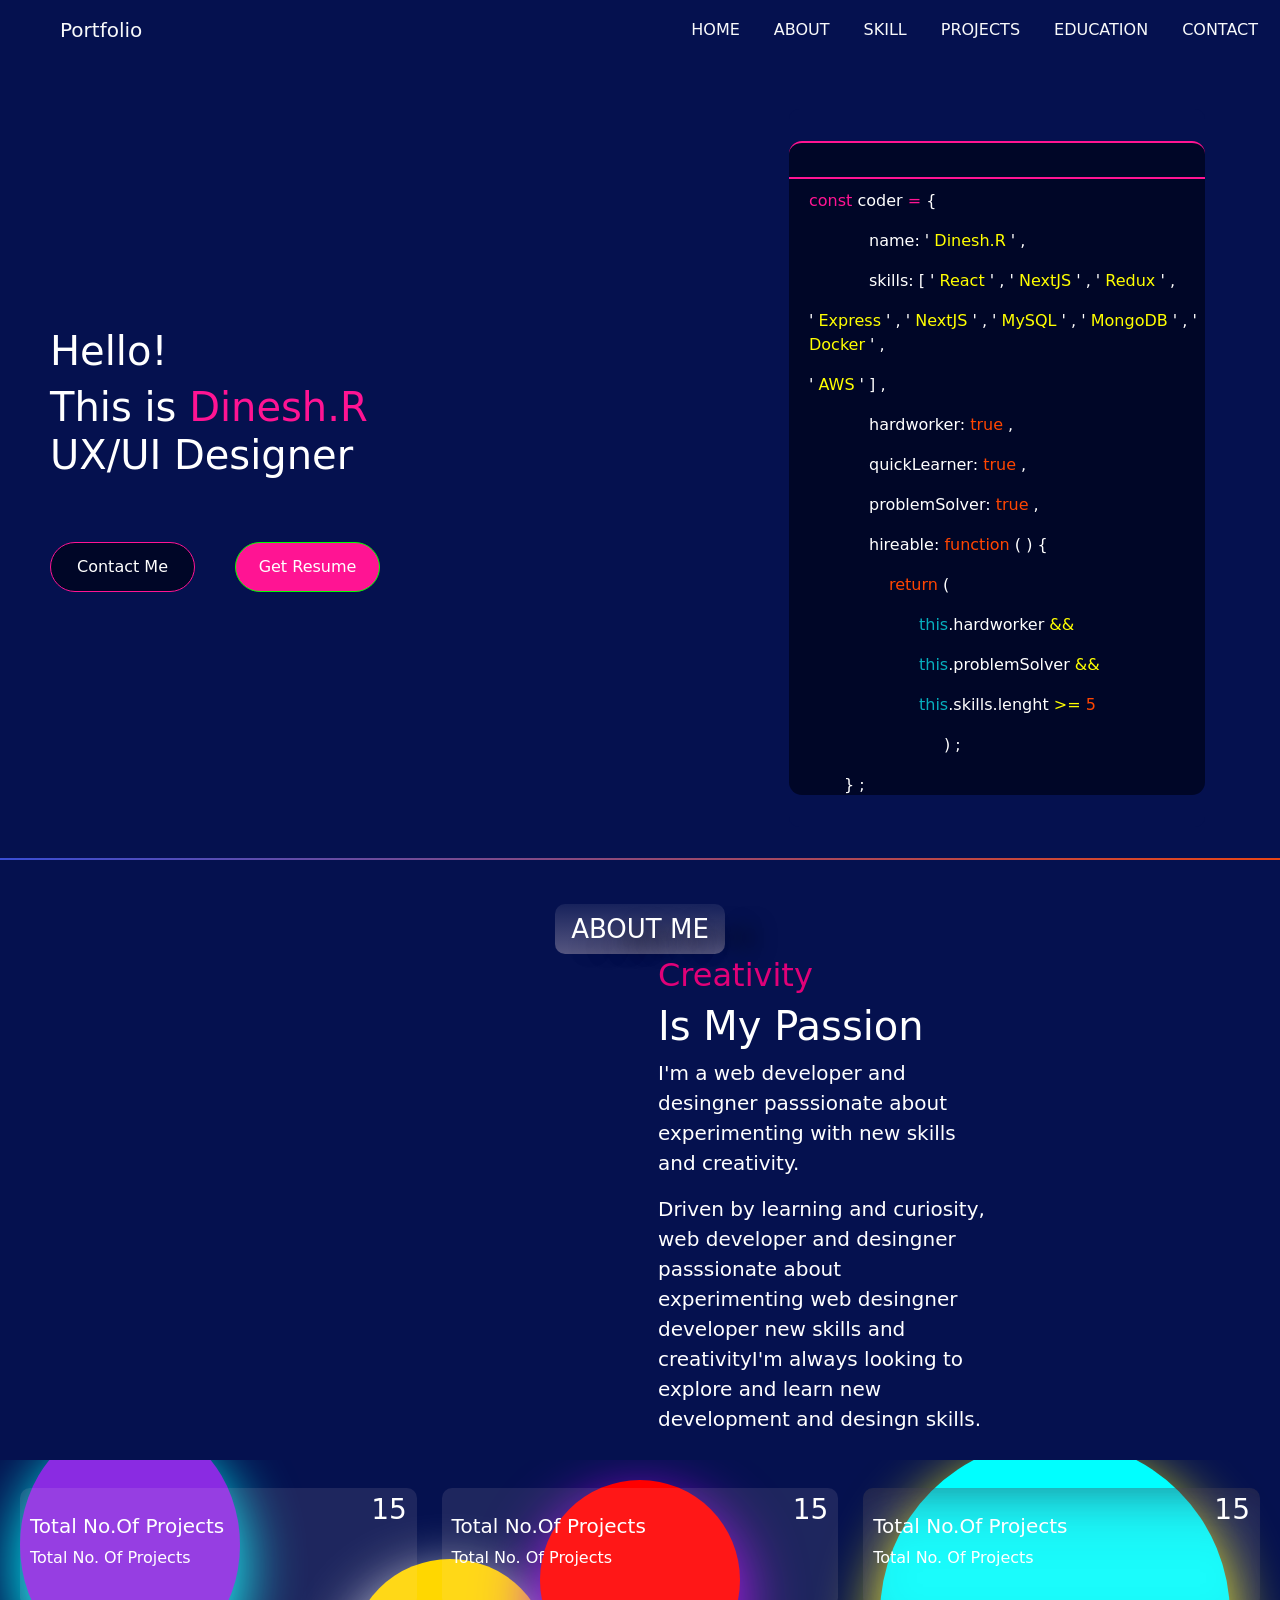
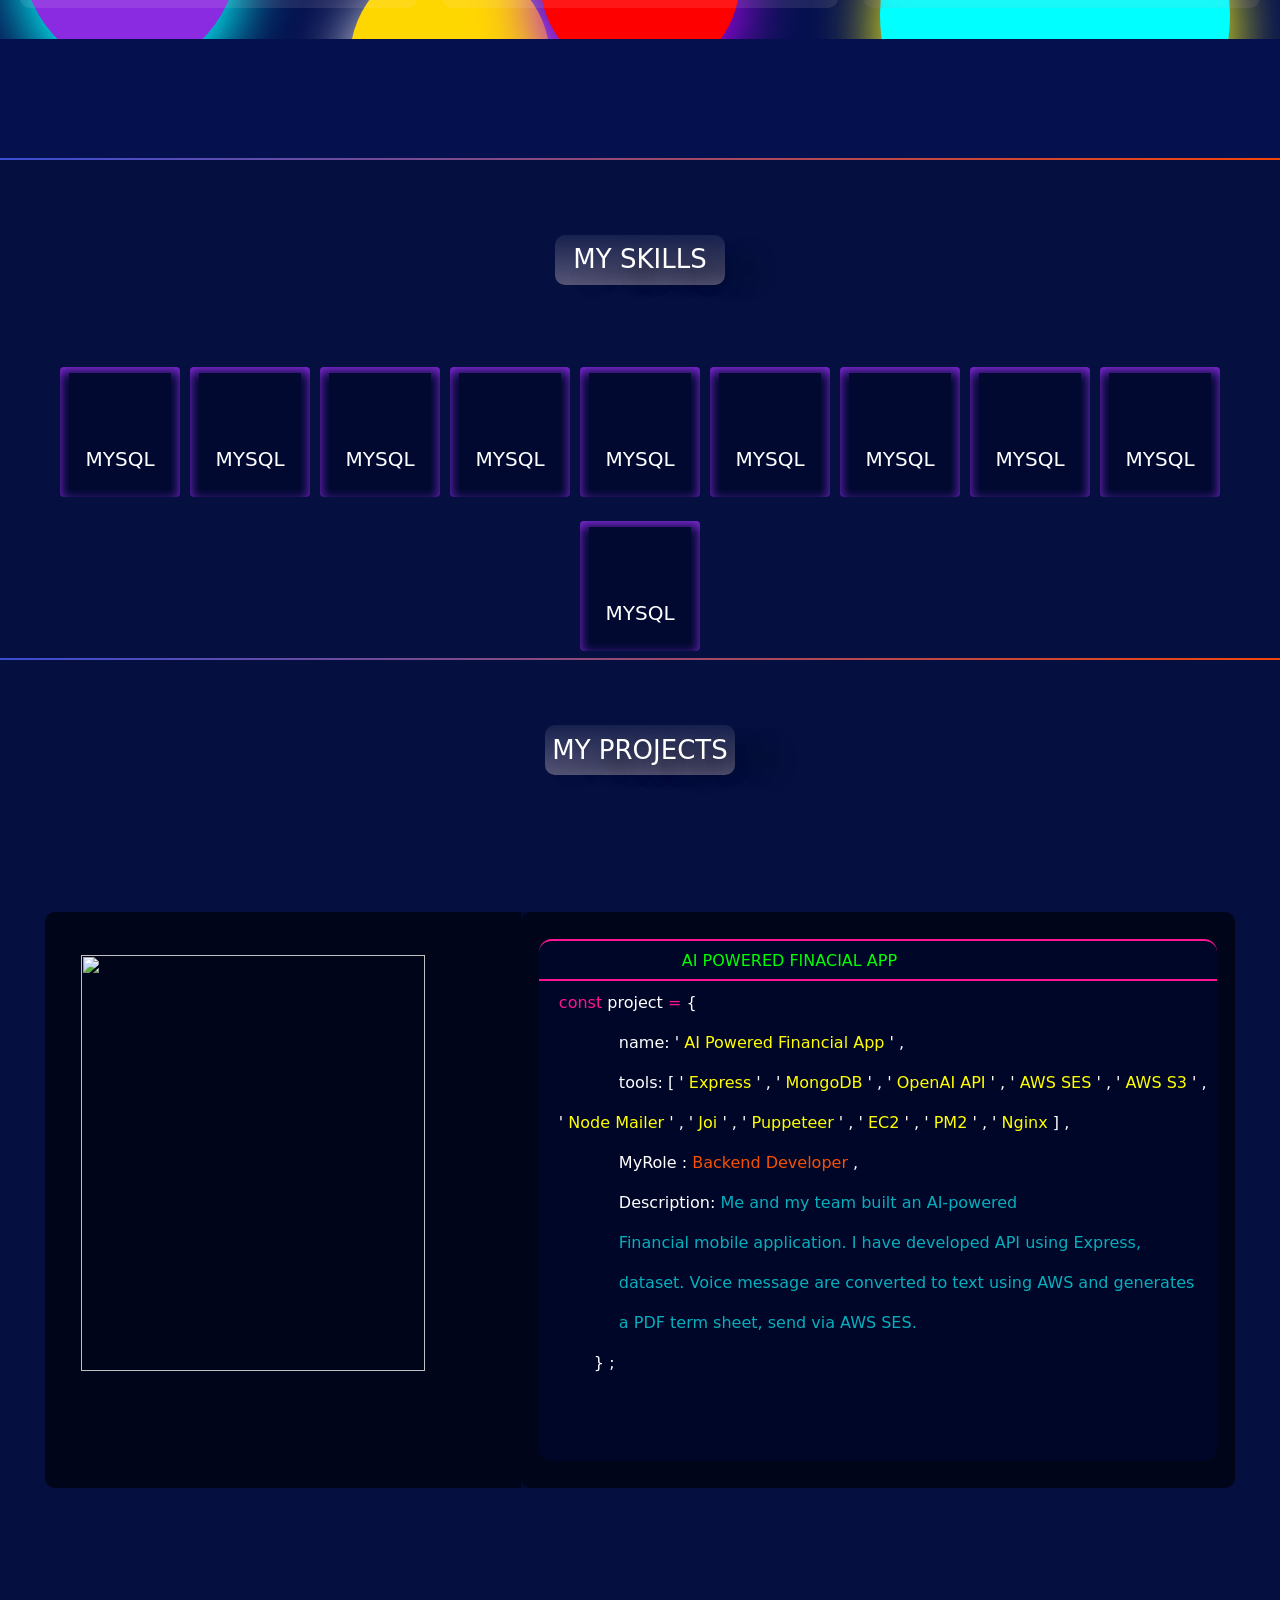
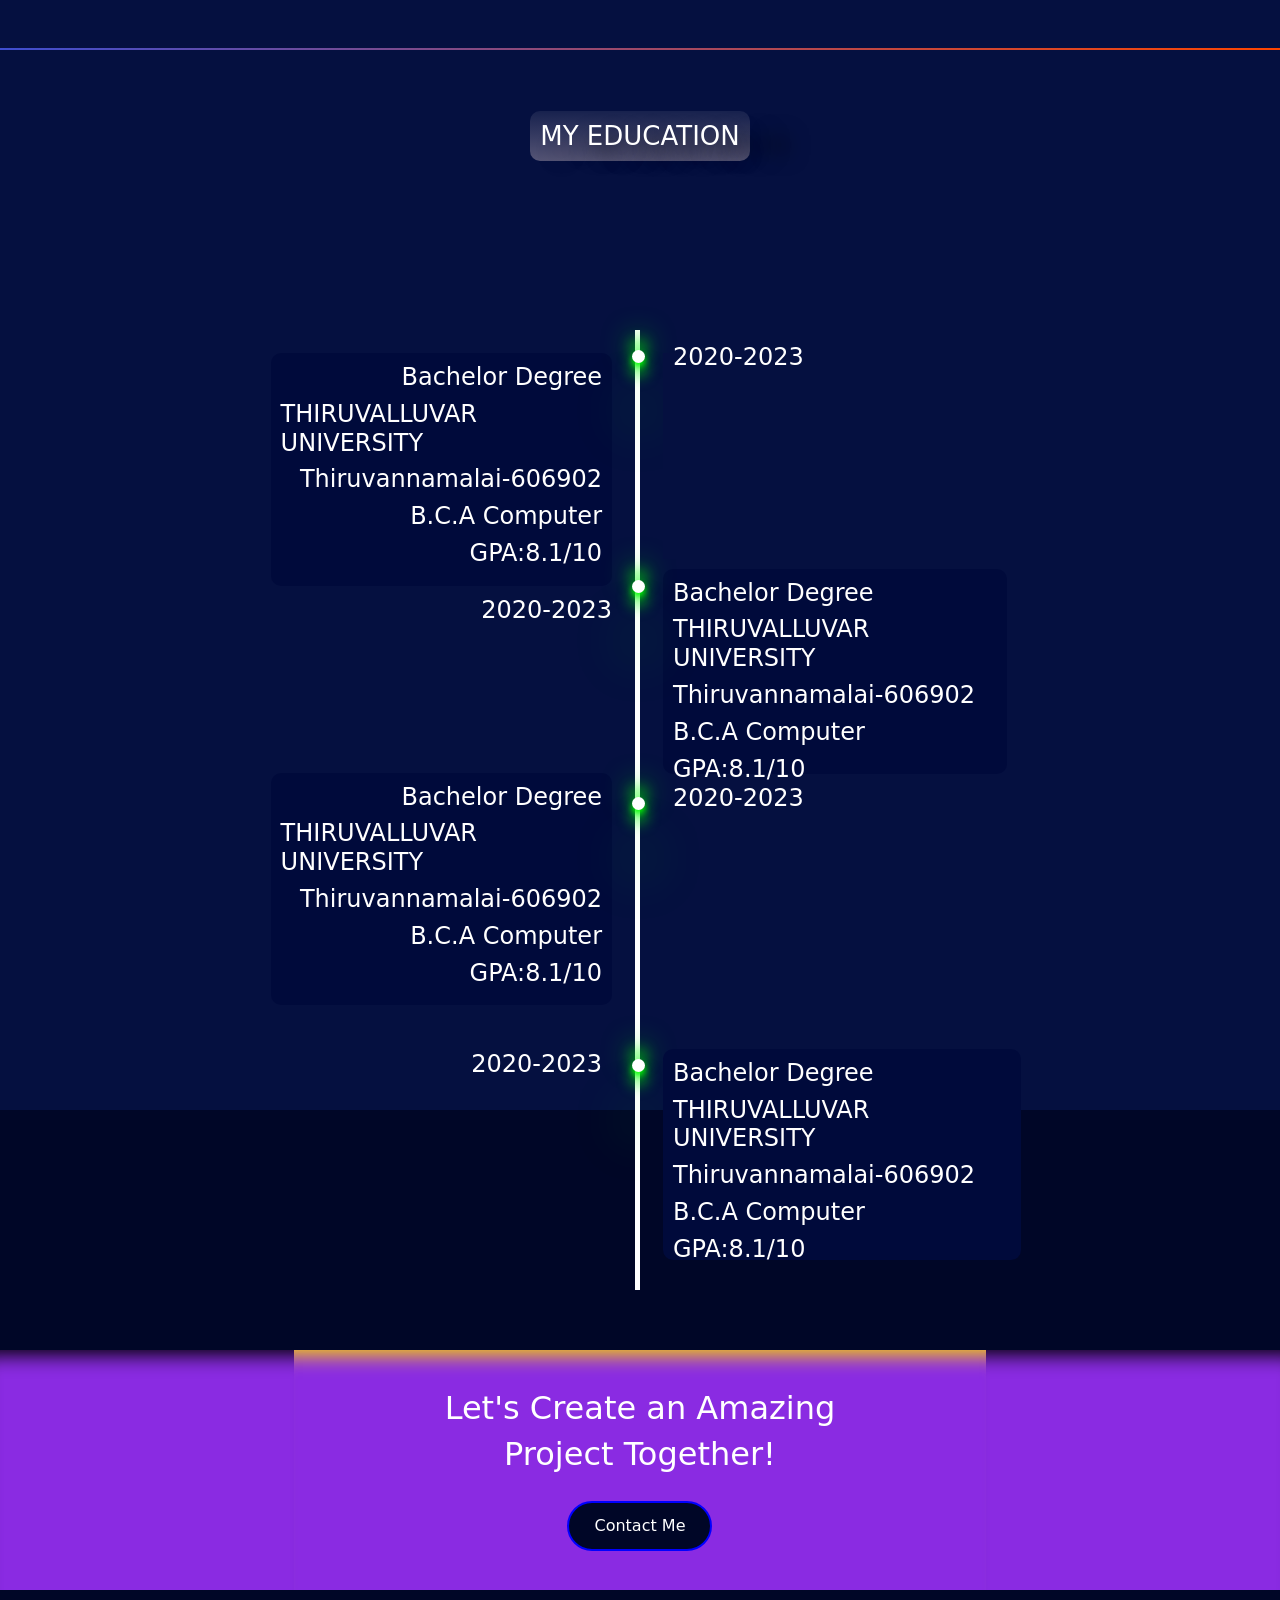
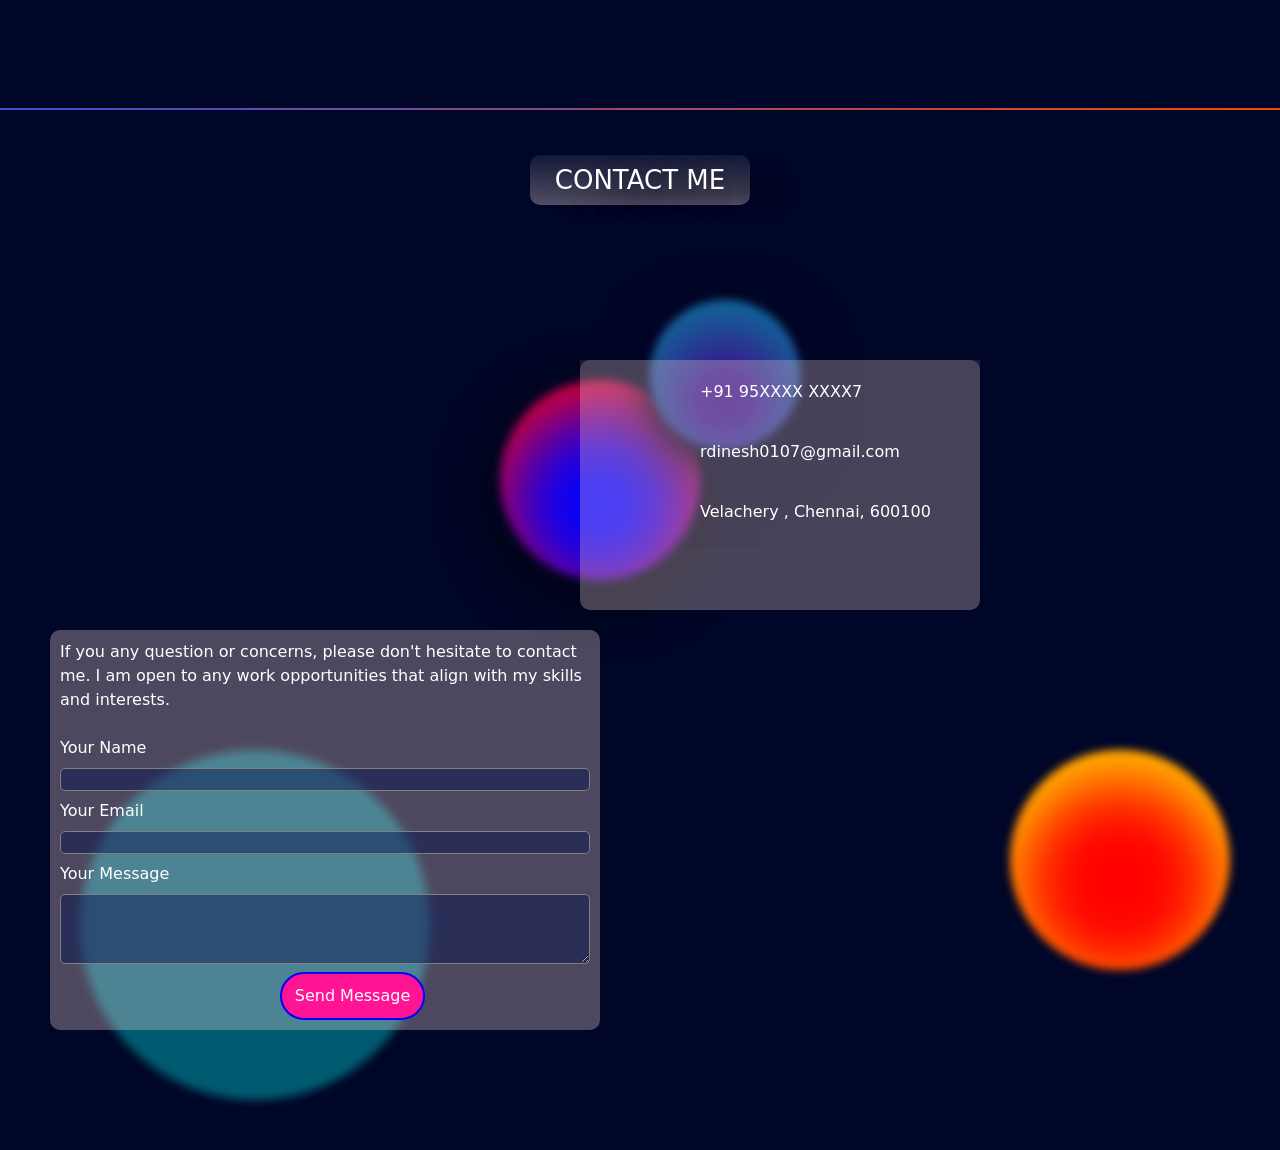
==== commit 4c8c326d: "Update index.html" ====
--- a/index.html
+++ b/index.html
@@ -10,7 +10,7 @@
 <body>
     <nav class="navbar navbar-expand-lg navbar-light  abc  ">
   <div class="container-fluid abc ">
-    <a class="navbar-brand text-light ps-5" href="#">Personal Portfolio</a>
+    <a class="navbar-brand text-light ps-5" href="#">Portfolio</a>
     <button class="navbar-toggler bg-light" type="button" data-bs-toggle="collapse" data-bs-target="#navbarNavAltMarkup" aria-controls="navbarNavAltMarkup" aria-expanded="false" aria-label="Toggle navigation">
       <span class="navbar-toggler-icon"></span>
     </button>
@@ -70,7 +70,7 @@
 
           </div>
           <div class="heo23">
-          <img class="myphoto" src="c:\Users\DINESH R\AppData\Local\Packages\5319275A.WhatsAppDesktop_cv1g1gvanyjgm\LocalState\sessions\A6788C6995C9A8C05C9B4C9B90FE7F0E981AE7CE\transfers\2026-08\WhatsApp Image 2026-02-20 at 7.03.58 PM.jpeg"/>
+          <img class="myphoto" src="C:\Users\DINESH R\Downloads\WhatsApp Image 2026-03-21 at 3.56.15 PM(3333).jpeg"/>
           </div>
         </div>
     </div>
@@ -552,8 +552,6 @@
             <p class="nam">MyRole  : <span class="backend">Backend Developer</span> ,</p>
             <p class="nam">Description: <span class="this"> Me  and  my  team  built  an  AI-powered</span></p>
             <p class="nam"><span class="this">Financial mobile application. I have developed API using Express,</span> </p>
-            <p class="nam"><span class="this">Typescript, OpenAI, AWS , and MongoDB. Used OTP  via AWS SES, </span> </p>
-            <p class="nam"><span class="this">Google, and Facebook for the authentication system. Built AI</span> </p>
             <p class="nam"><span class="this">dataset. Voice message are converted to text using AWS  and generates</span> </p>
             <p class="nam"><span class="this">a PDF term sheet, send via AWS SES.</span> </p>
             <p class="nam4"> } ;</p>
